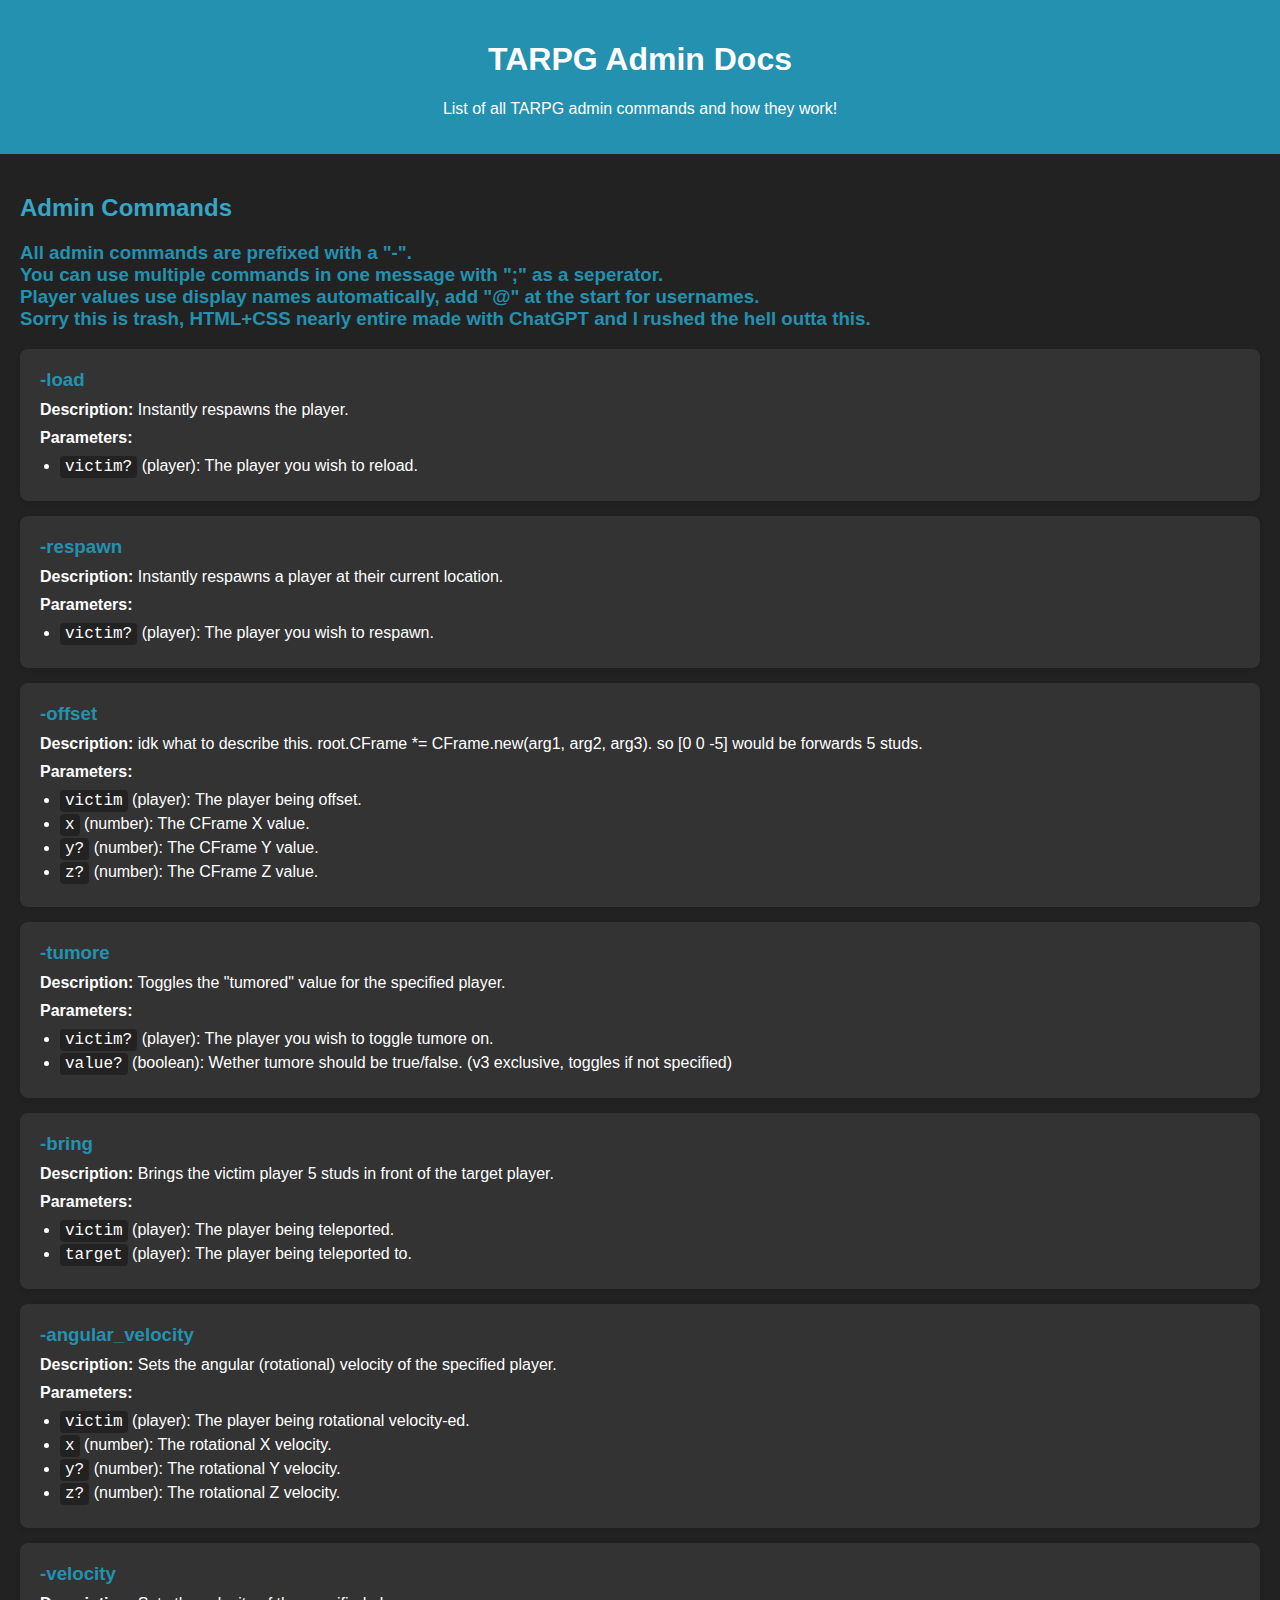
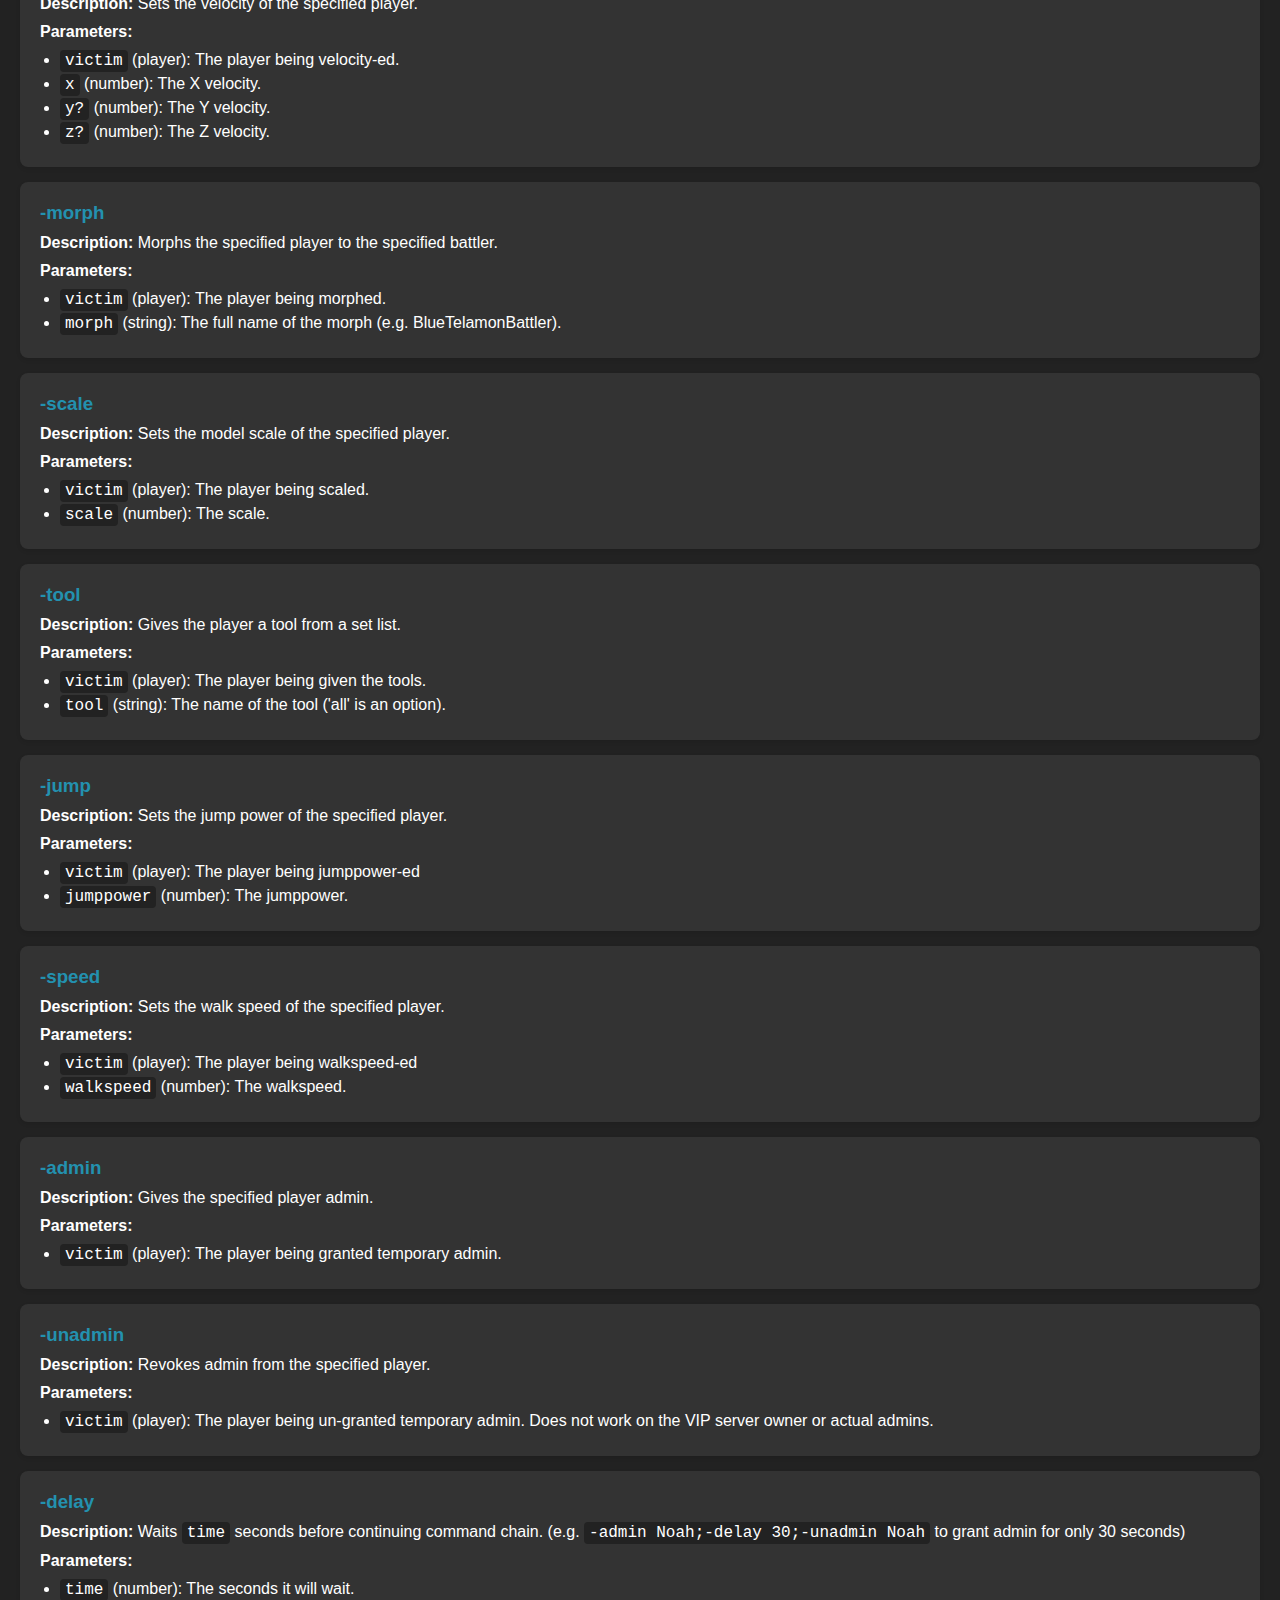
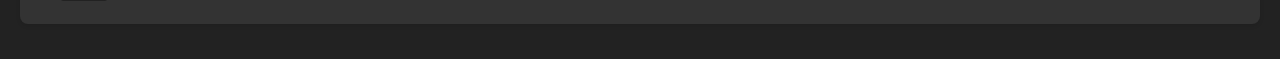
==== tarpg/admin.html @ 54d41e62 "Update admin.html" ====
<!DOCTYPE html>
<html lang="en">
	<head>
		<title>TARPG Admin Docs</title>
	
		<link rel="stylesheet" href="styles.css">
		<link rel="icon" type="image/x-icon" href="../assets/web_icons/icon.ico">
	
		<meta charset="UTF-8">
		<meta name="keywords" content="noah, development, coding, links, tarpg, the battle bricks, totally accurate roleplay game">
		<meta name="theme-color" content="#2391AF">
	
		<meta property="og:site_name" content="NoahIsADeveloper">
		<meta property="og:title" content="TARPG Admin Docs">
		<meta property="og:description" content="List of all TARPG admin commands and how they work!">
	
		<meta property="og:image" content="https://noahisa.dev/assets/web_icons/embed.png">
		<meta property="og:image:width" content="100">
		<meta property="og:image:height" content="100">
	</head>
	<body>
		<header>
			<h1>TARPG Admin Docs</h1>
			<p>List of all TARPG admin commands and how they work!</p>
		</header>

		<div class="main-content">
			<h2>Admin Commands</h2>
			<h3>All admin commands are prefixed with a "-".<br>You can use multiple commands in one message with ";" as a seperator.<br>Player values use display names automatically, add "@" at the start for usernames.<br>Sorry this is trash, HTML+CSS nearly entire made with ChatGPT and I rushed the hell outta this.</h3>
			
			<div class="command">
				<h3>-load</h3>
				<p><strong>Description:</strong> Instantly respawns the player.</p>
				<p><strong>Parameters:</strong></p>
				<ul>
					<li><code>victim?</code> (player): The player you wish to reload.</li>
				</ul>
			</div>
	
			<div class="command">
				<h3>-respawn</h3>
				<p><strong>Description:</strong> Instantly respawns a player at their current location.</p>
				<p><strong>Parameters:</strong></p>
				<ul>
					<li><code>victim?</code> (player): The player you wish to respawn.</li>
				</ul>
			</div>

			<div class="command">
				<h3>-offset</h3>
				<p><strong>Description:</strong> idk what to describe this. root.CFrame *= CFrame.new(arg1, arg2, arg3). so [0 0 -5] would be forwards 5 studs.</p>
				<p><strong>Parameters:</strong></p>
				<ul>
					<li><code>victim</code> (player): The player being offset.</li>
					<li><code>x</code> (number): The CFrame X value.</li>
					<li><code>y?</code> (number): The CFrame Y value.</li>
					<li><code>z?</code> (number): The CFrame Z value.</li>
				</ul>
			</div>

			<div class="command">
				<h3>-tumore</h3>
				<p><strong>Description:</strong> Toggles the "tumored" value for the specified player.</p>
				<p><strong>Parameters:</strong></p>
				<ul>
					<li><code>victim?</code> (player): The player you wish to toggle tumore on.</li>
					<li><code>value?</code> (boolean): Wether tumore should be true/false. (v3 exclusive, toggles if not specified)</li>
				</ul>
			</div>

			<div class="command">
				<h3>-bring</h3>
				<p><strong>Description:</strong> Brings the victim player 5 studs in front of the target player.</p>
				<p><strong>Parameters:</strong></p>
				<ul>
					<li><code>victim</code> (player): The player being teleported.</li>
					<li><code>target</code> (player): The player being teleported to.</li>
				</ul>
			</div>

			<div class="command">
				<h3>-angular_velocity</h3>
				<p><strong>Description:</strong> Sets the angular (rotational) velocity of the specified player.</p>
				<p><strong>Parameters:</strong></p>
				<ul>
					<li><code>victim</code> (player): The player being rotational velocity-ed.</li>
					<li><code>x</code> (number): The rotational X velocity.</li>
					<li><code>y?</code> (number): The rotational Y velocity.</li>
					<li><code>z?</code> (number): The rotational Z velocity.</li>
				</ul>
			</div>

			<div class="command">
				<h3>-velocity</h3>
				<p><strong>Description:</strong> Sets the velocity of the specified player.</p>
				<p><strong>Parameters:</strong></p>
				<ul>
					<li><code>victim</code> (player): The player being velocity-ed.</li>
					<li><code>x</code> (number): The X velocity.</li>
					<li><code>y?</code> (number): The Y velocity.</li>
					<li><code>z?</code> (number): The Z velocity.</li>
				</ul>
			</div>

			<div class="command">
				<h3>-morph</h3>
				<p><strong>Description:</strong> Morphs the specified player to the specified battler.</p>
				<p><strong>Parameters:</strong></p>
				<ul>
					<li><code>victim</code> (player): The player being morphed.</li>
					<li><code>morph</code> (string): The full name of the morph (e.g. BlueTelamonBattler).</li>
				</ul>
			</div>

			<div class="command">
				<h3>-scale</h3>
				<p><strong>Description:</strong> Sets the model scale of the specified player.</p>
				<p><strong>Parameters:</strong></p>
				<ul>
					<li><code>victim</code> (player): The player being scaled.</li>
					<li><code>scale</code> (number): The scale.</li>
				</ul>
			</div>

			<div class="command">
				<h3>-tool</h3>
				<p><strong>Description:</strong> Gives the player a tool from a set list.</p>
				<p><strong>Parameters:</strong></p>
				<ul>
					<li><code>victim</code> (player): The player being given the tools.</li>
					<li><code>tool</code> (string): The name of the tool ('all' is an option).</li>
				</ul>
			</div>

			<div class="command">
				<h3>-jump</h3>
				<p><strong>Description:</strong> Sets the jump power of the specified player.</p>
				<p><strong>Parameters:</strong></p>
				<ul>
					<li><code>victim</code> (player): The player being jumppower-ed</li>
					<li><code>jumppower</code> (number): The jumppower.</li>
				</ul>
			</div>

			<div class="command">
				<h3>-speed</h3>
				<p><strong>Description:</strong> Sets the walk speed of the specified player.</p>
				<p><strong>Parameters:</strong></p>
				<ul>
					<li><code>victim</code> (player): The player being walkspeed-ed</li>
					<li><code>walkspeed</code> (number): The walkspeed.</li>
				</ul>
			</div>

			<div class="command">
				<h3>-admin</h3>
				<p><strong>Description:</strong> Gives the specified player admin.</p>
				<p><strong>Parameters:</strong></p>
				<ul>
					<li><code>victim</code> (player): The player being granted temporary admin.</li>
				</ul>
			</div>

			<div class="command">
				<h3>-unadmin</h3>
				<p><strong>Description:</strong> Revokes admin from the specified player.</p>
				<p><strong>Parameters:</strong></p>
				<ul>
					<li><code>victim</code> (player): The player being un-granted temporary admin. Does not work on the VIP server owner or actual admins.</li>
				</ul>
			</div>

			<div class="command">
				<h3>-delay</h3>
				<p><strong>Description:</strong> Waits <code>time</code> seconds before continuing command chain. (e.g. <code>-admin Noah;-delay 30;-unadmin Noah</code> to grant admin for only 30 seconds)</p>
				<p><strong>Parameters:</strong></p>
				<ul>
					<li><code>time</code> (number): The seconds it will wait.</li>
				</ul>
			</div>
		</div>
</html>
---- tarpg/styles.css ----
body {
    font-family: Arial, sans-serif;
    background-color: #222;
    margin: 0;
    padding: 0;
    color: #333;
}

header {
    background-color: #2391AF;
    color: #fff;
    padding: 20px;
    text-align: center;
}

.main-content {
    padding: 20px;
}

h2 {
    color: #36a6c5;
}

h1 {
	color: #fff
}

h3 {
	color: #2391AF;
    margin-top: 20px;
}

.command {
    background: #333;
    margin: 15px 0;
    padding: 20px;
    border-radius: 8px;
    box-shadow: 0 2px 4px rgba(0, 0, 0, 0.1);
}

.command h3 {
    margin: 0 0 10px;
}

.command p {
	color: #fff;
    margin: 10px 0;
}

.command ul {
    margin: 0;
    padding: 0 20px;
}

.command ul li {
	color: #fff;
    margin: 5px 0;
}

code {
    font-family: "Courier New", Courier, monospace;
    background: #222;
    padding: 2px 5px;
    border-radius: 4px;
}
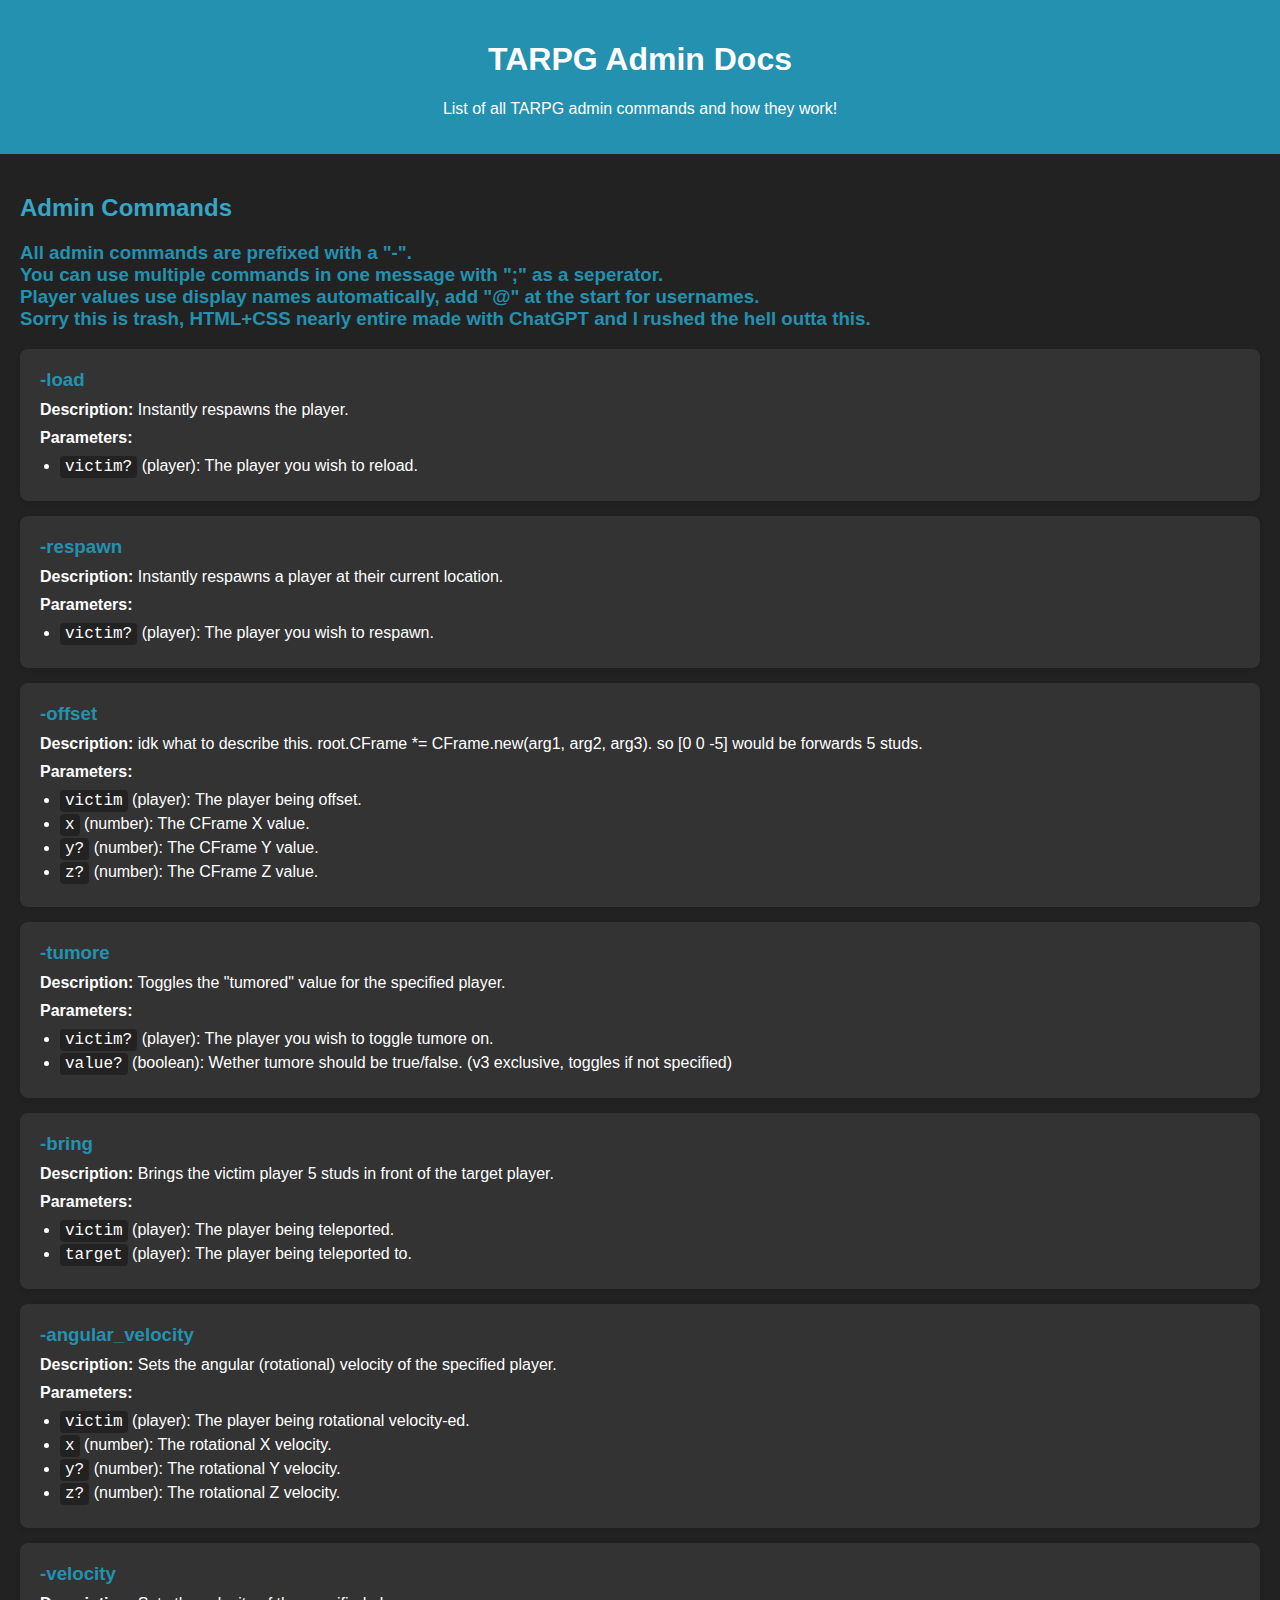
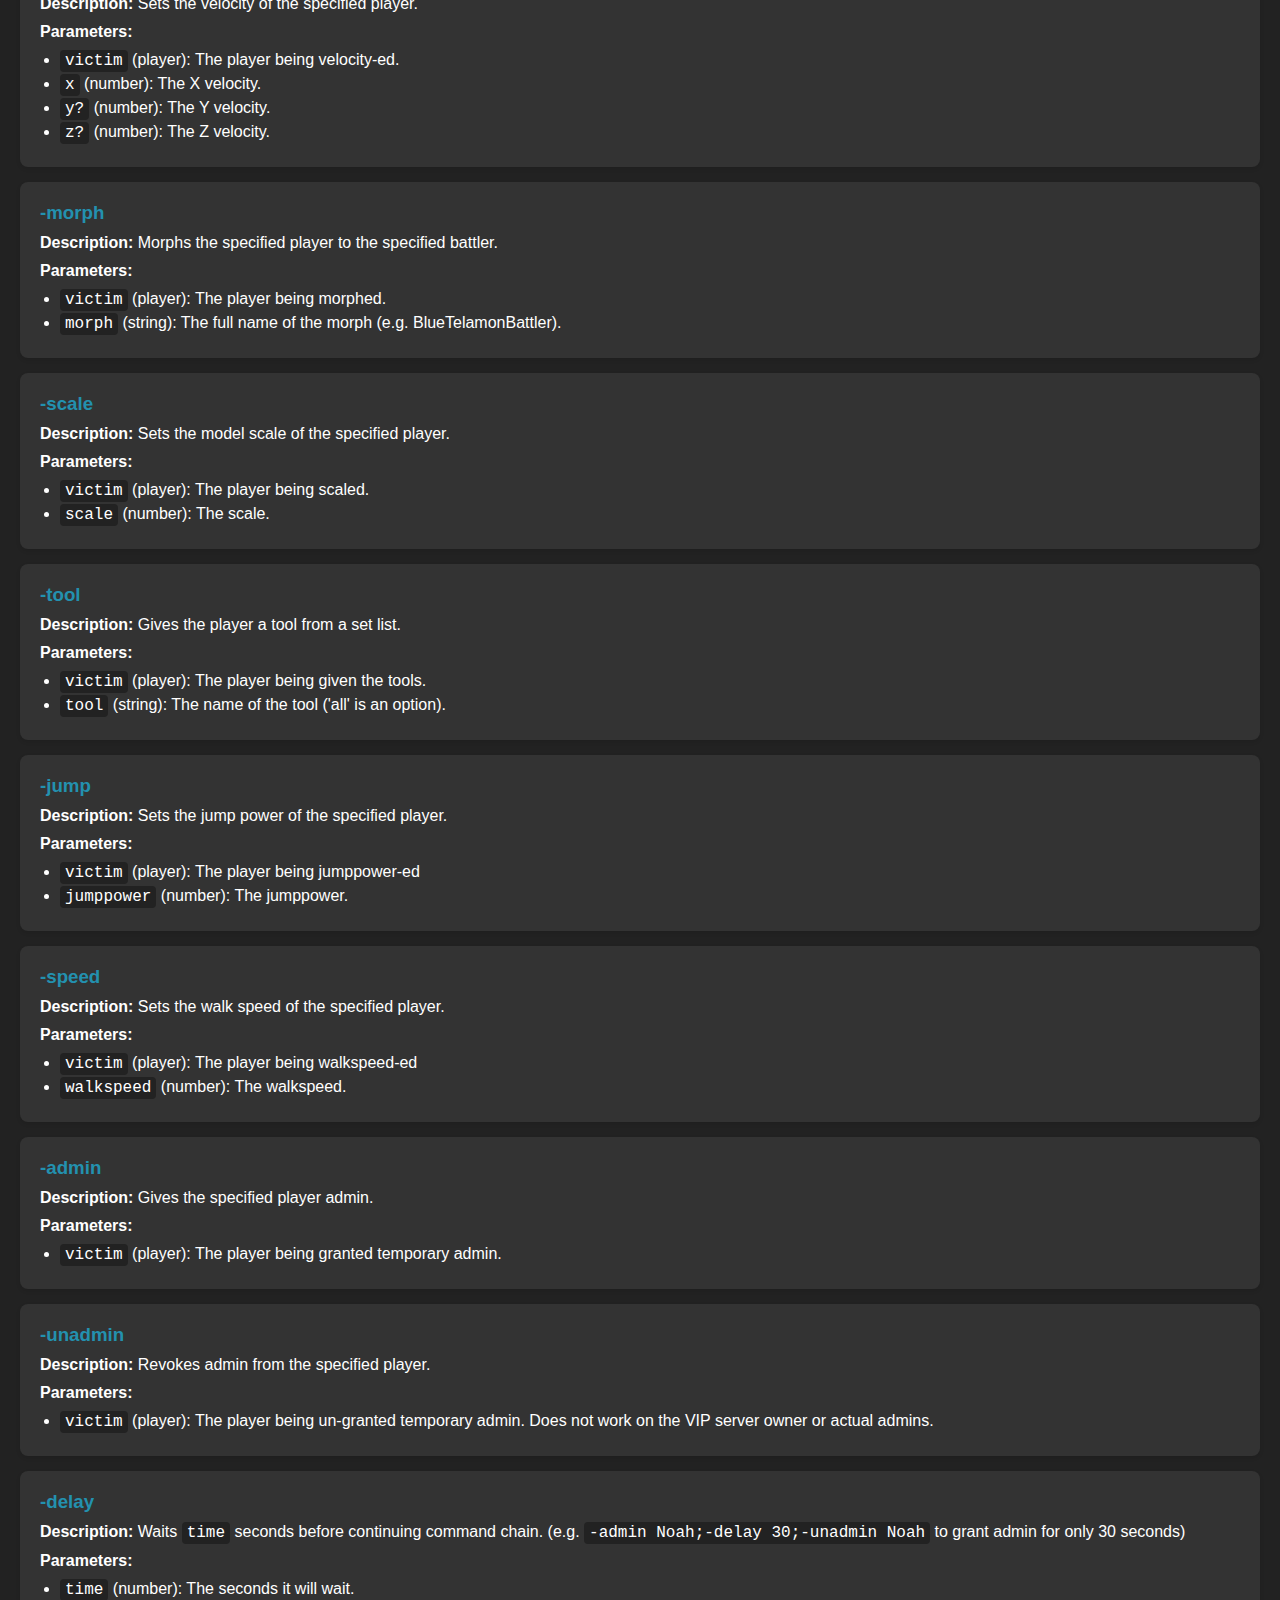
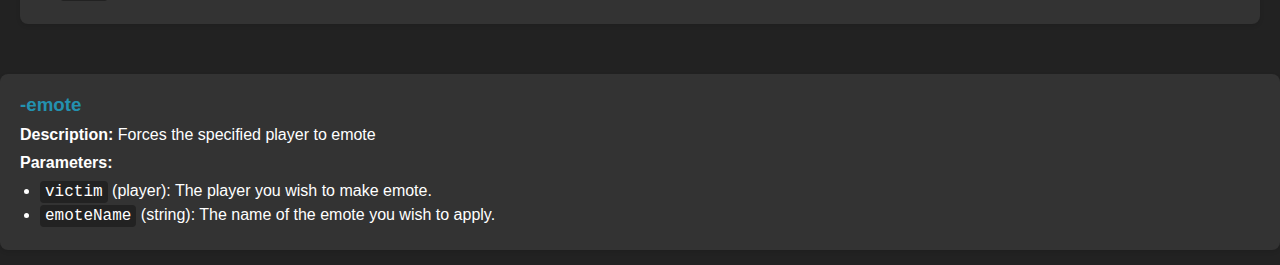
==== commit c3af2a35: "Update admin.html" ====
--- a/tarpg/admin.html
+++ b/tarpg/admin.html
@@ -179,4 +179,14 @@
 				</ul>
 			</div>
 		</div>
+
+		<div class="command">
+			<h3>-emote</h3>
+			<p><strong>Description:</strong> Forces the specified player to emote</p>
+			<p><strong>Parameters:</strong></p>
+			<ul>
+				<li><code>victim</code> (player): The player you wish to make emote.</li>
+				<li><code>emoteName</code> (string): The name of the emote you wish to apply.</li>
+			</ul>
+		</div>
 </html>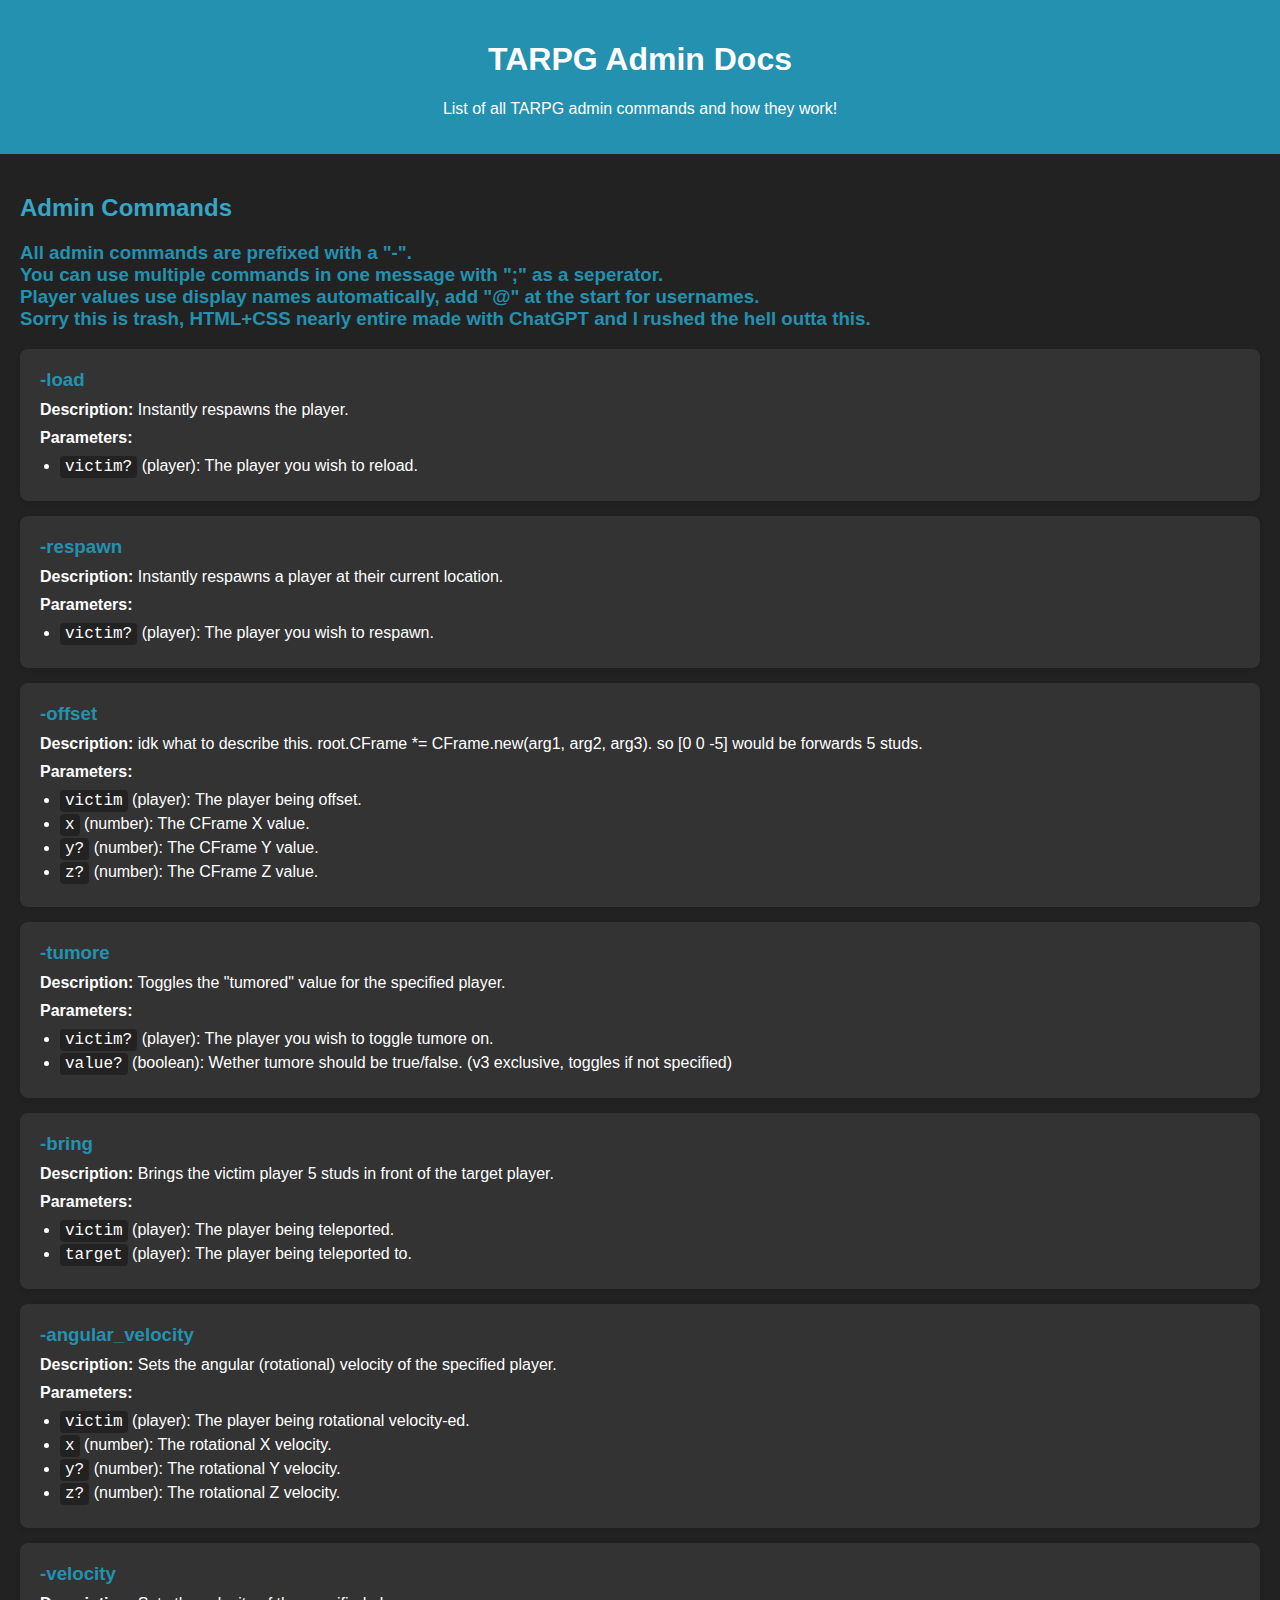
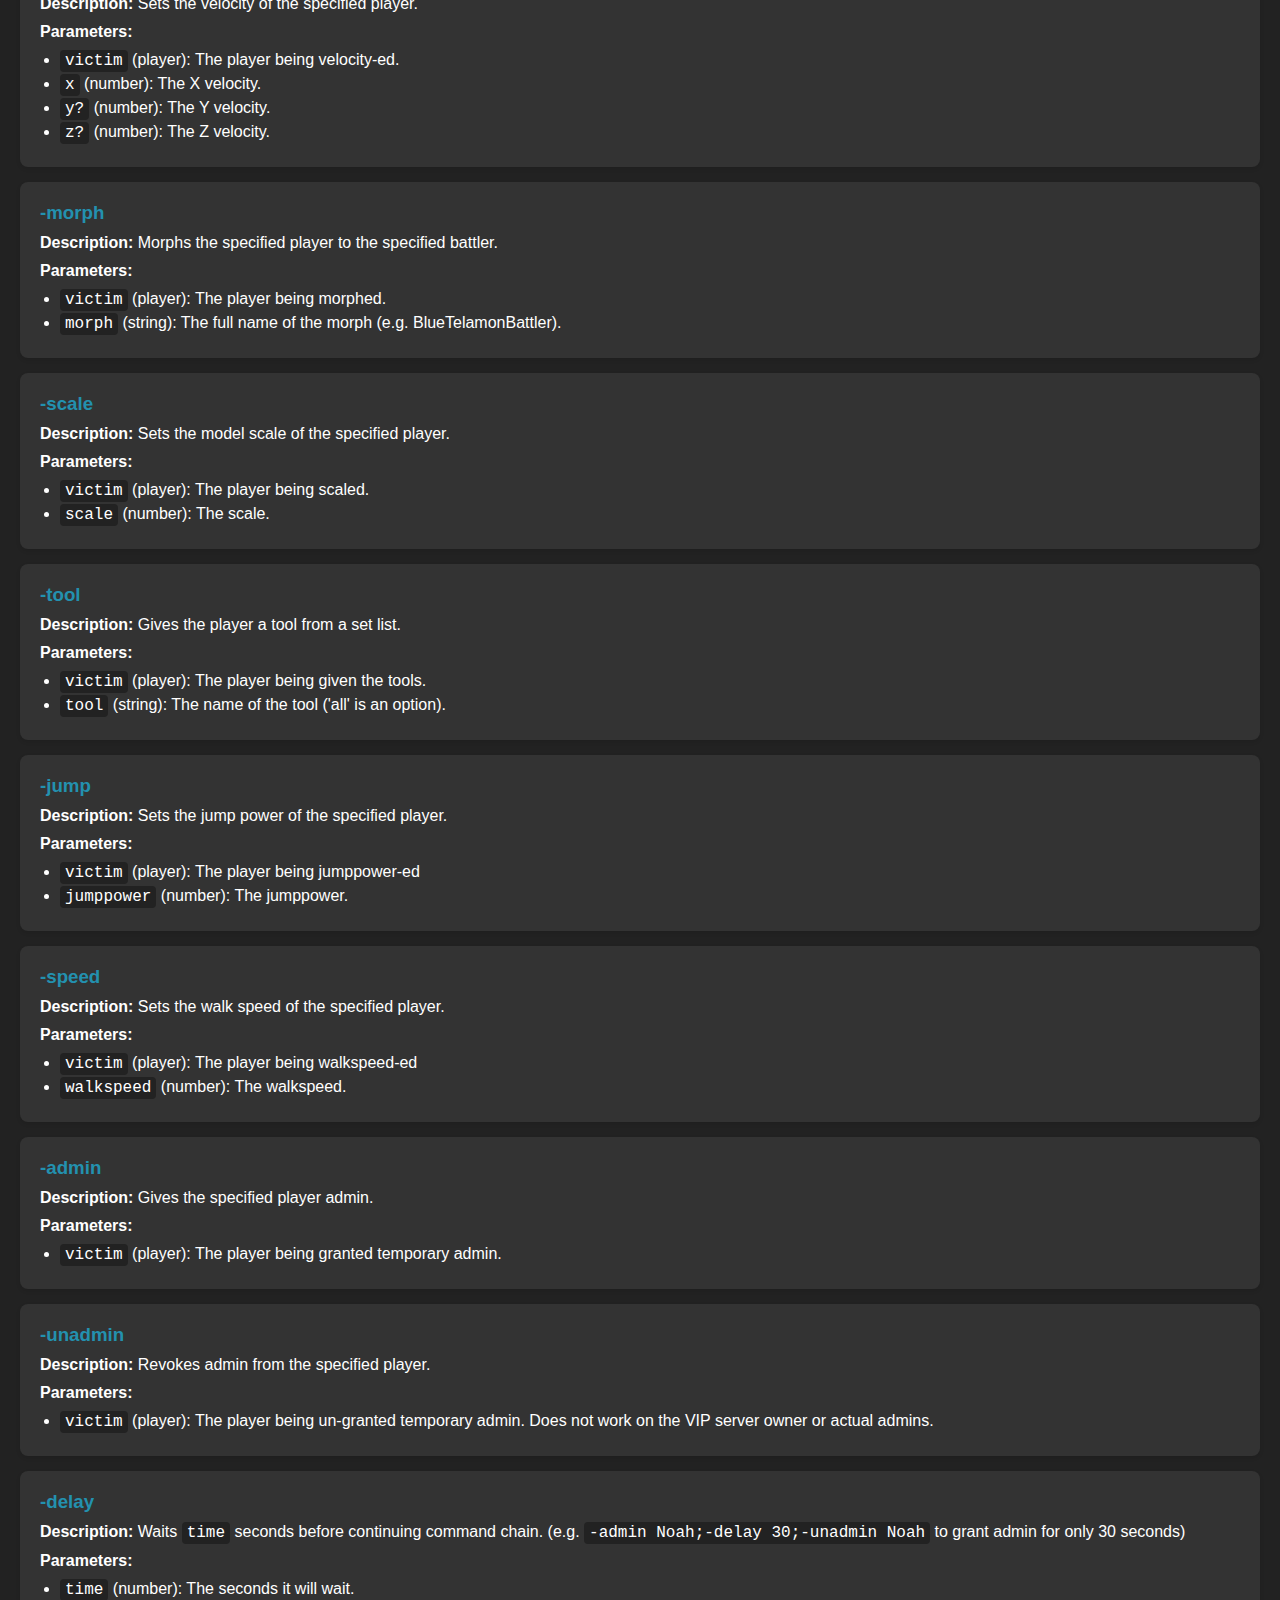
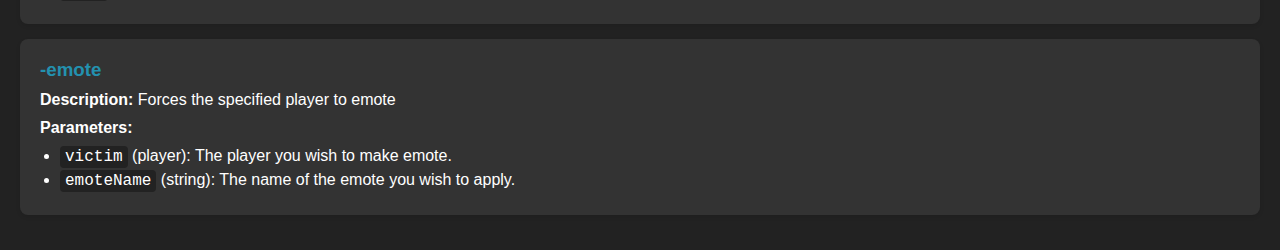
==== commit 4b5a8119: "Update admin.html" ====
--- a/tarpg/admin.html
+++ b/tarpg/admin.html
@@ -178,15 +178,15 @@
 					<li><code>time</code> (number): The seconds it will wait.</li>
 				</ul>
 			</div>
-		</div>
 
-		<div class="command">
-			<h3>-emote</h3>
-			<p><strong>Description:</strong> Forces the specified player to emote</p>
-			<p><strong>Parameters:</strong></p>
-			<ul>
-				<li><code>victim</code> (player): The player you wish to make emote.</li>
-				<li><code>emoteName</code> (string): The name of the emote you wish to apply.</li>
-			</ul>
+			<div class="command">
+				<h3>-emote</h3>
+				<p><strong>Description:</strong> Forces the specified player to emote</p>
+				<p><strong>Parameters:</strong></p>
+				<ul>
+					<li><code>victim</code> (player): The player you wish to make emote.</li>
+					<li><code>emoteName</code> (string): The name of the emote you wish to apply.</li>
+				</ul>
+			</div>
 		</div>
 </html>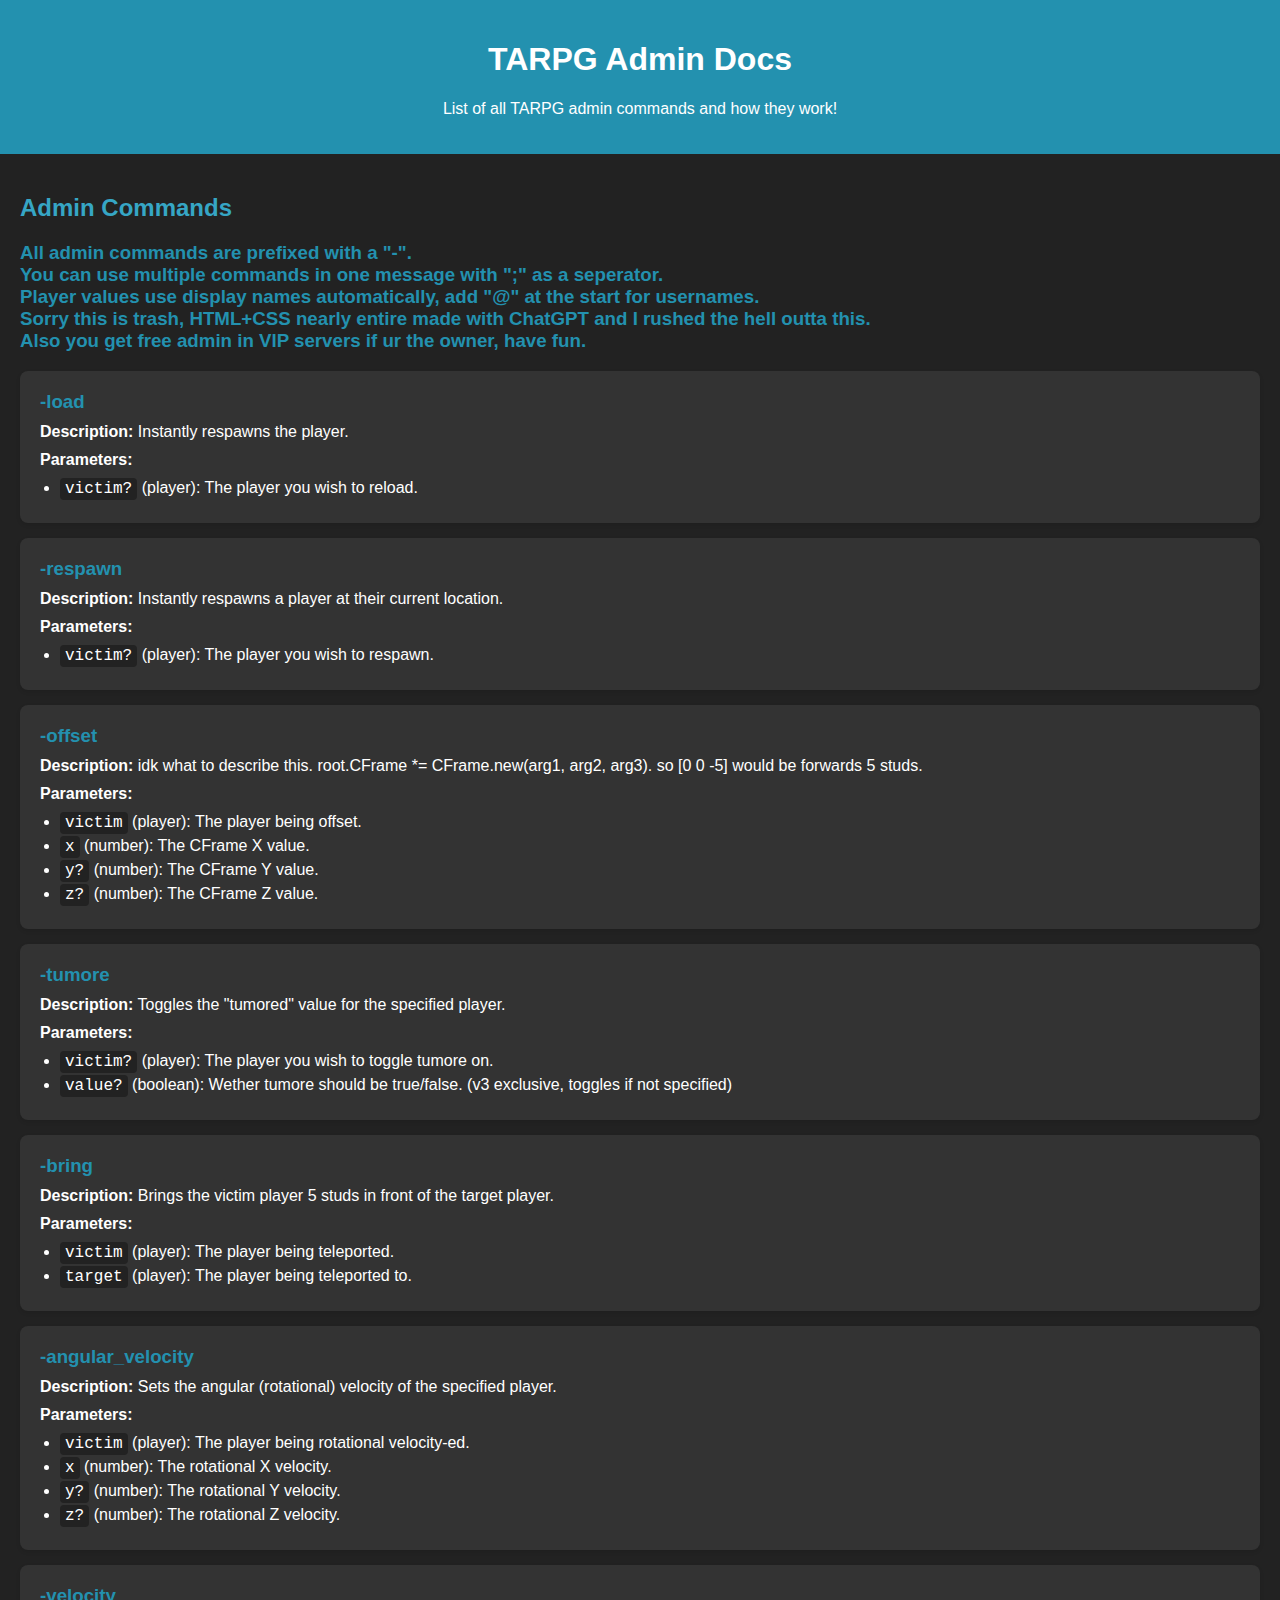
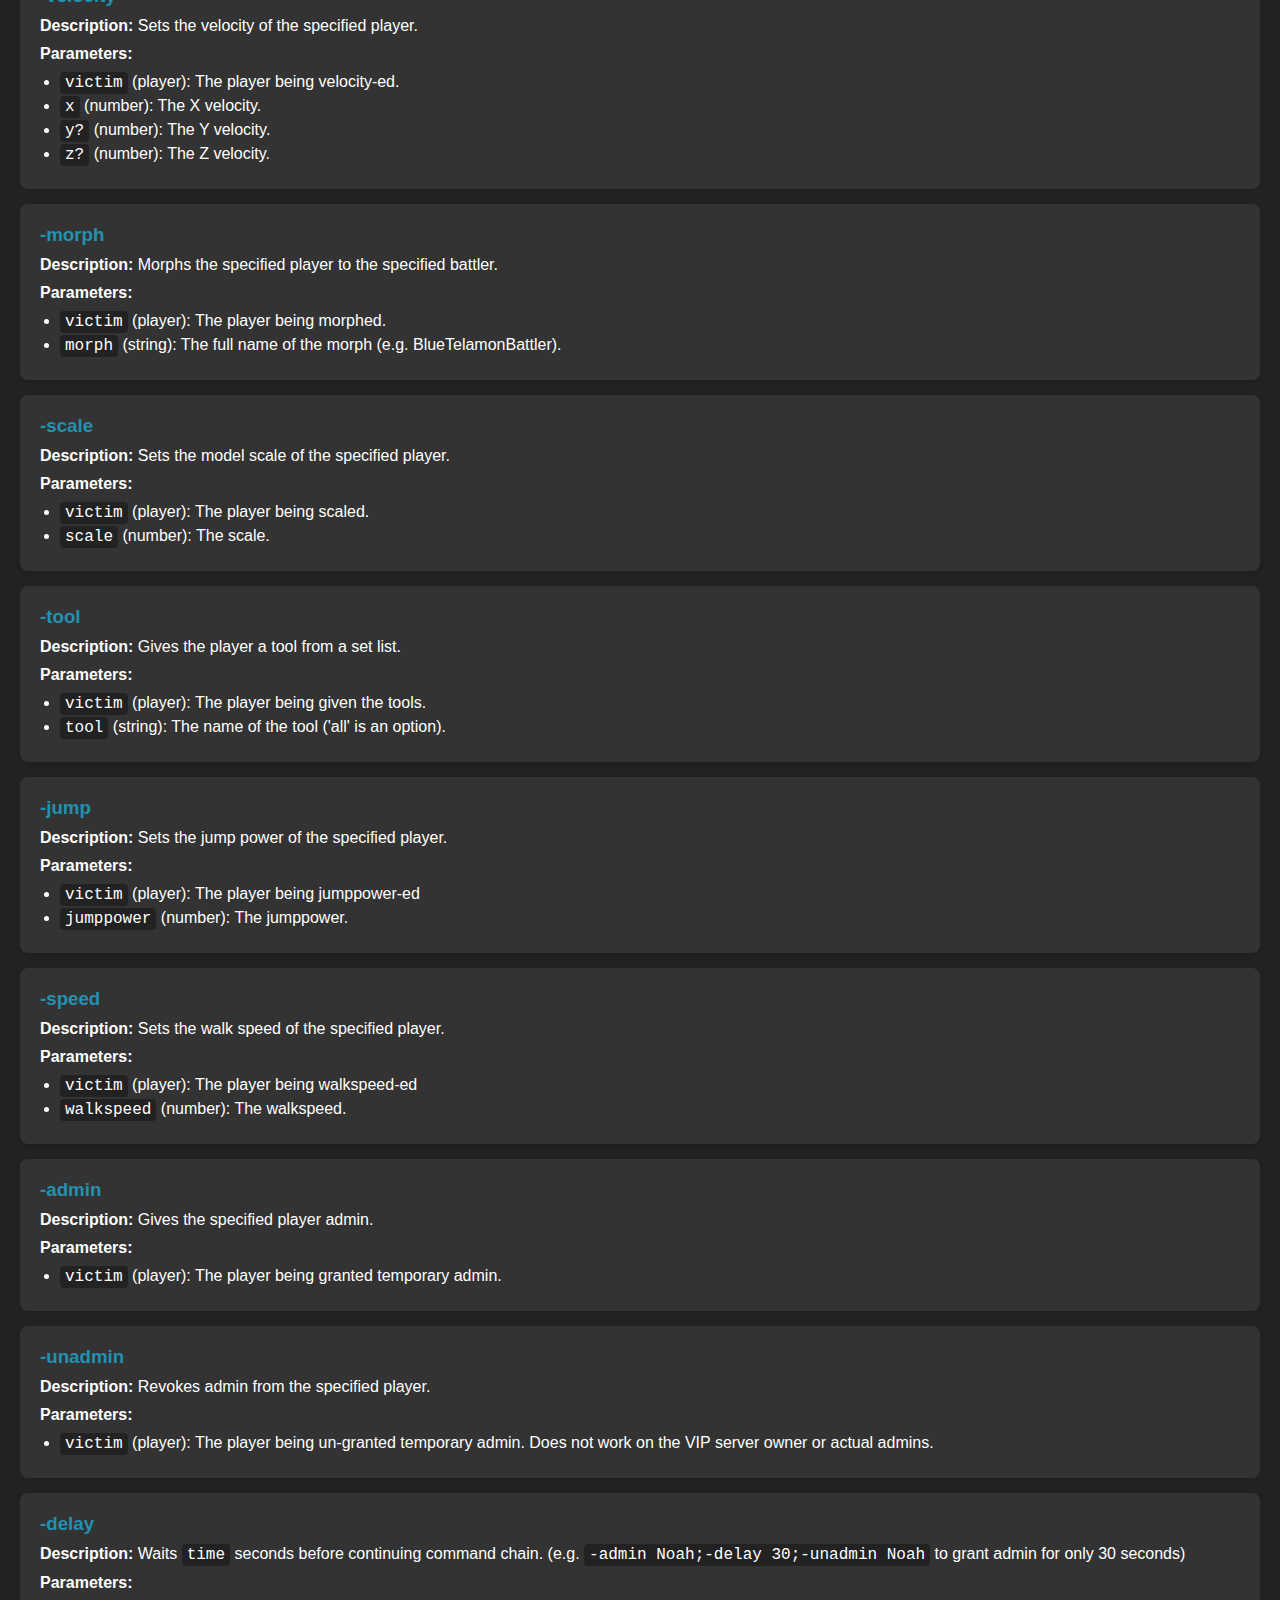
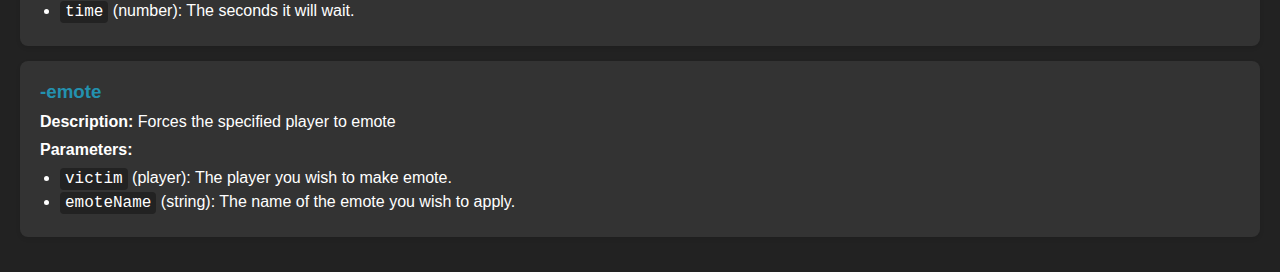
==== commit ec218308: "Update admin.html" ====
--- a/tarpg/admin.html
+++ b/tarpg/admin.html
@@ -26,7 +26,7 @@
 
 		<div class="main-content">
 			<h2>Admin Commands</h2>
-			<h3>All admin commands are prefixed with a "-".<br>You can use multiple commands in one message with ";" as a seperator.<br>Player values use display names automatically, add "@" at the start for usernames.<br>Sorry this is trash, HTML+CSS nearly entire made with ChatGPT and I rushed the hell outta this.</h3>
+			<h3>All admin commands are prefixed with a "-".<br>You can use multiple commands in one message with ";" as a seperator.<br>Player values use display names automatically, add "@" at the start for usernames.<br>Sorry this is trash, HTML+CSS nearly entire made with ChatGPT and I rushed the hell outta this.<br>Also you get free admin in VIP servers if ur the owner, have fun.</h3>
 			
 			<div class="command">
 				<h3>-load</h3>
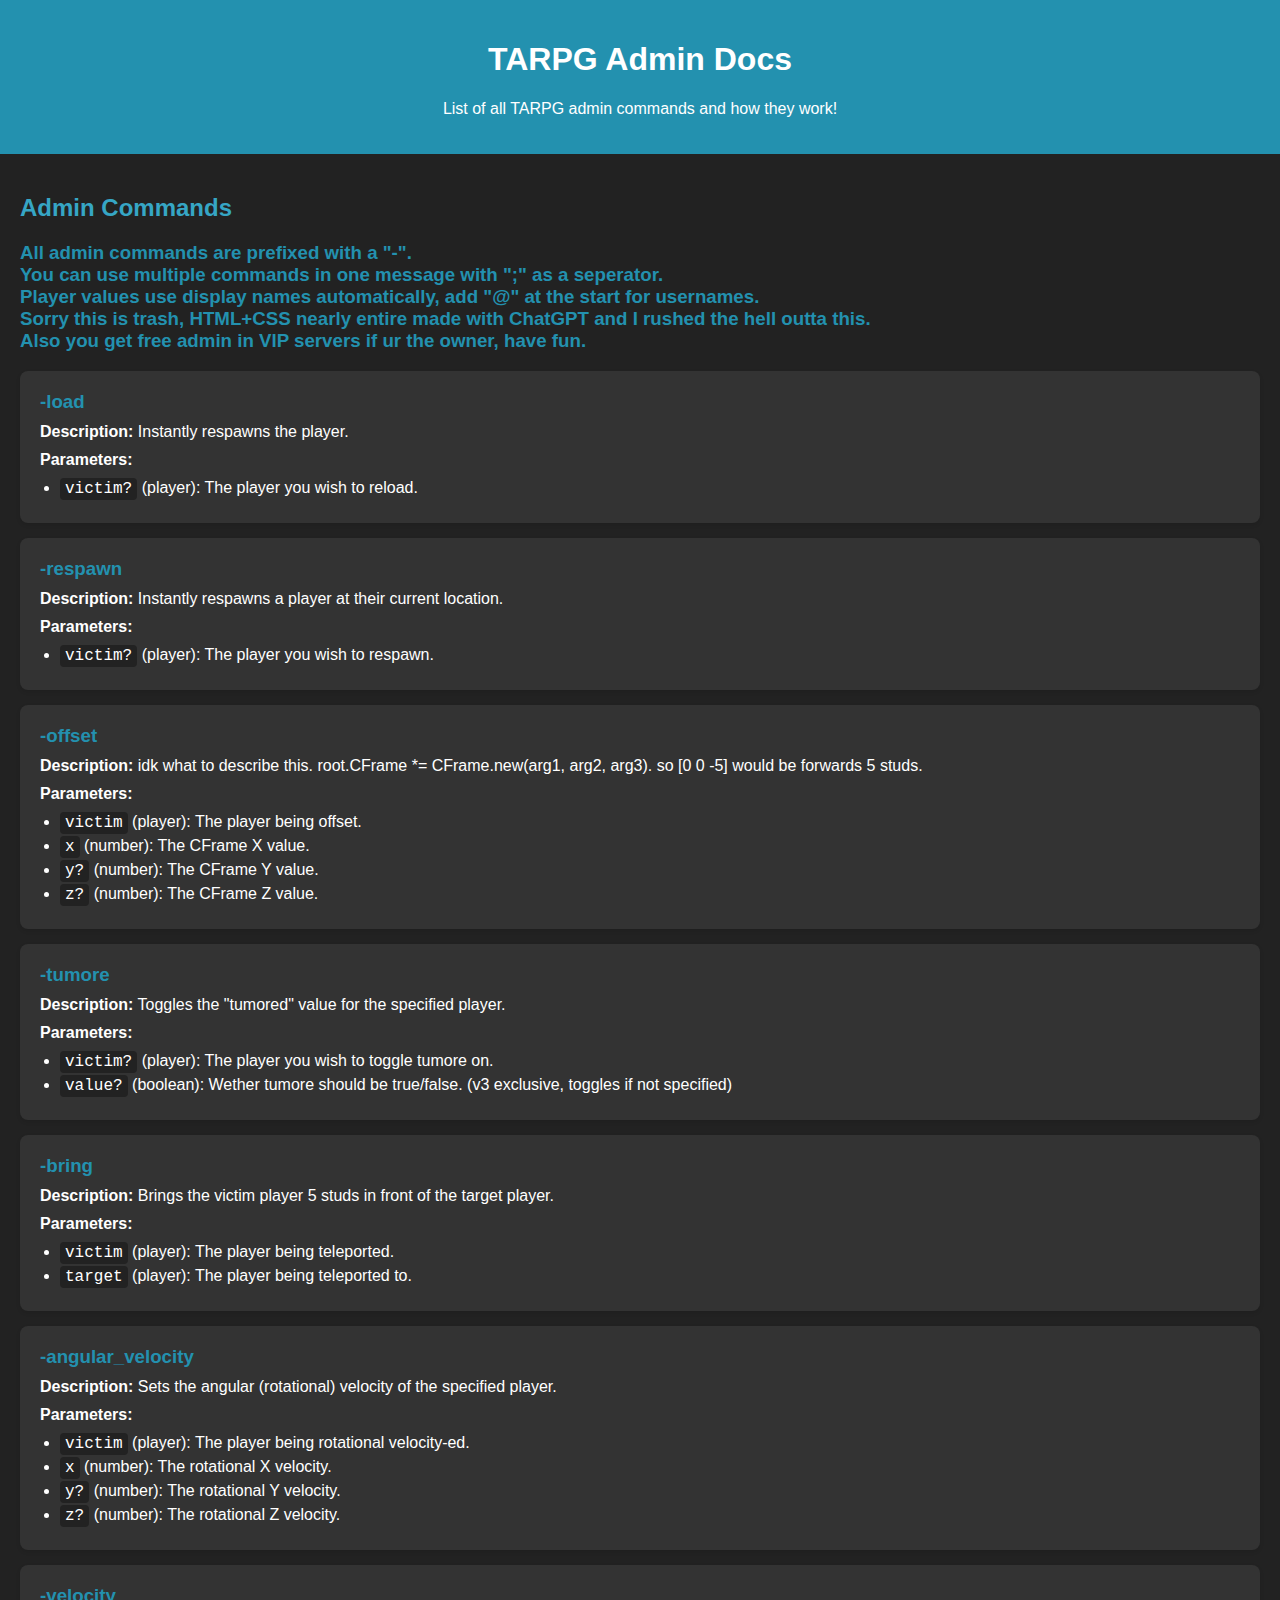
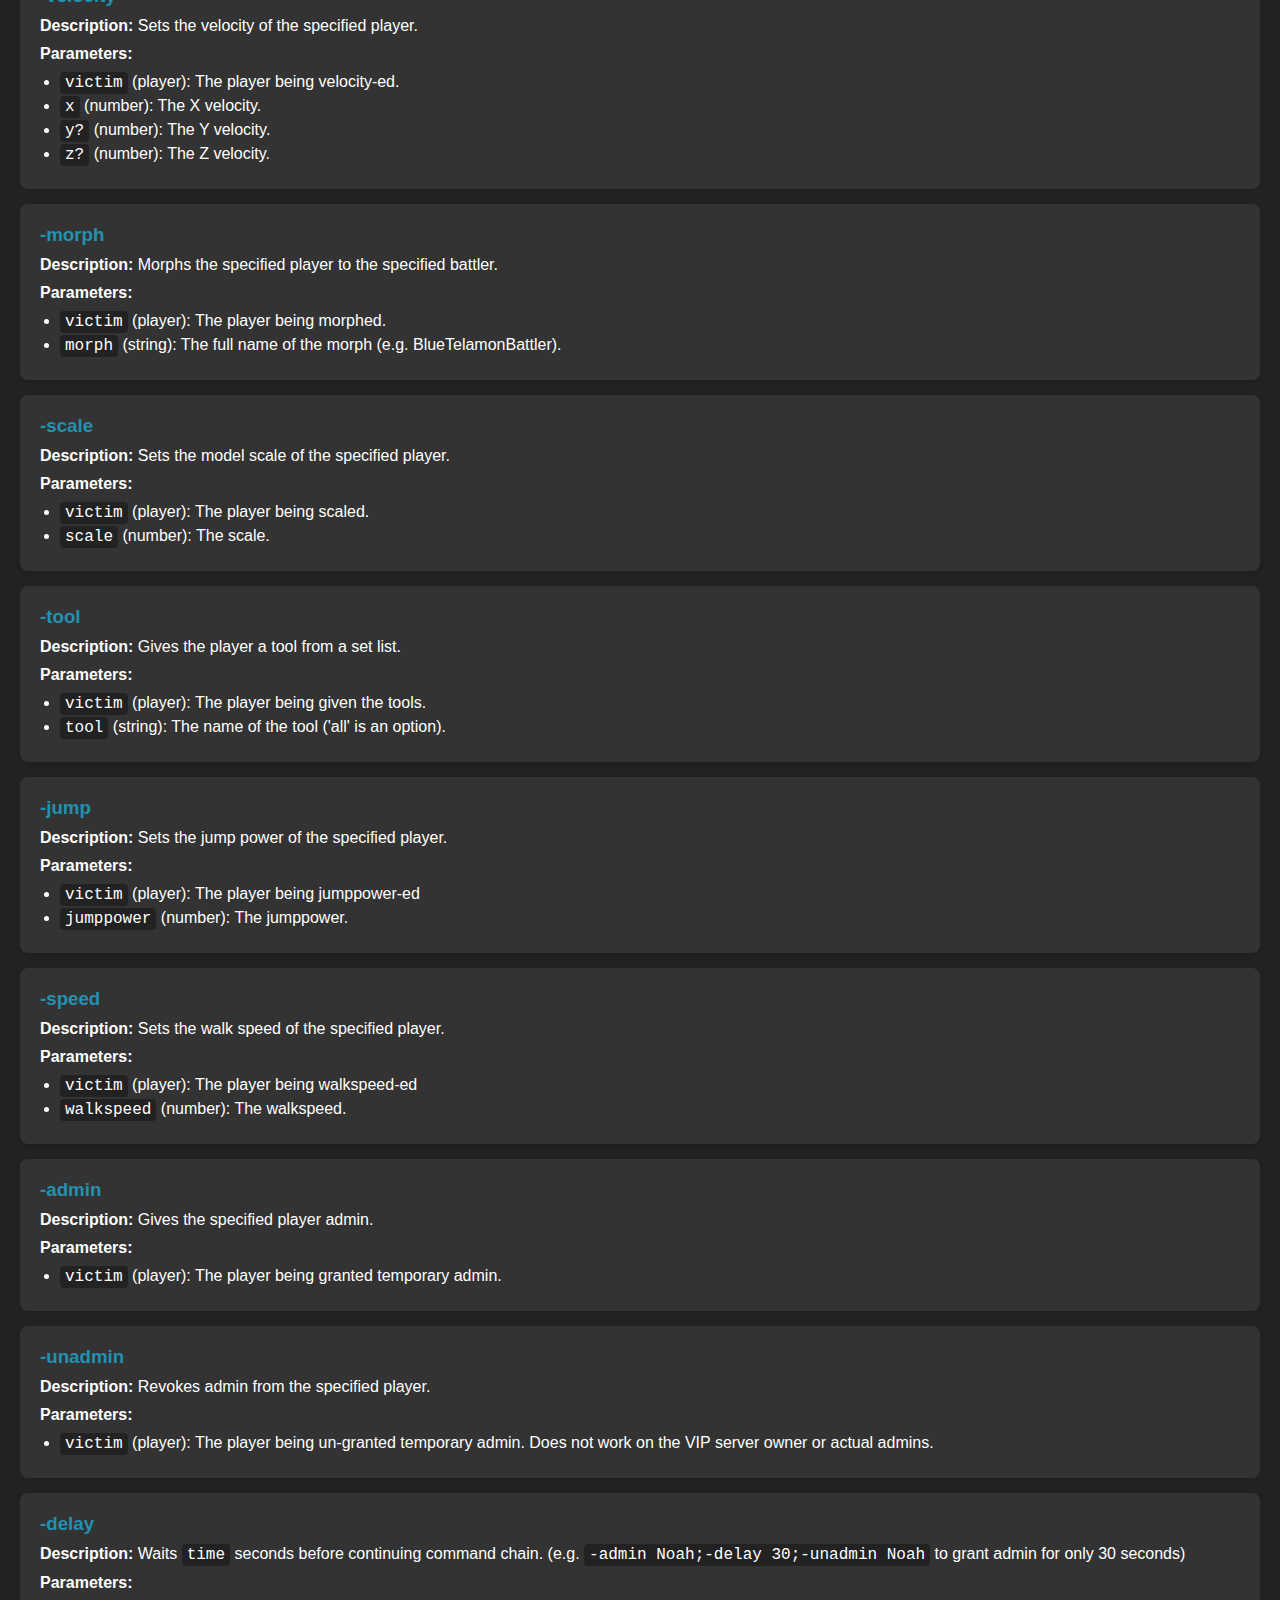
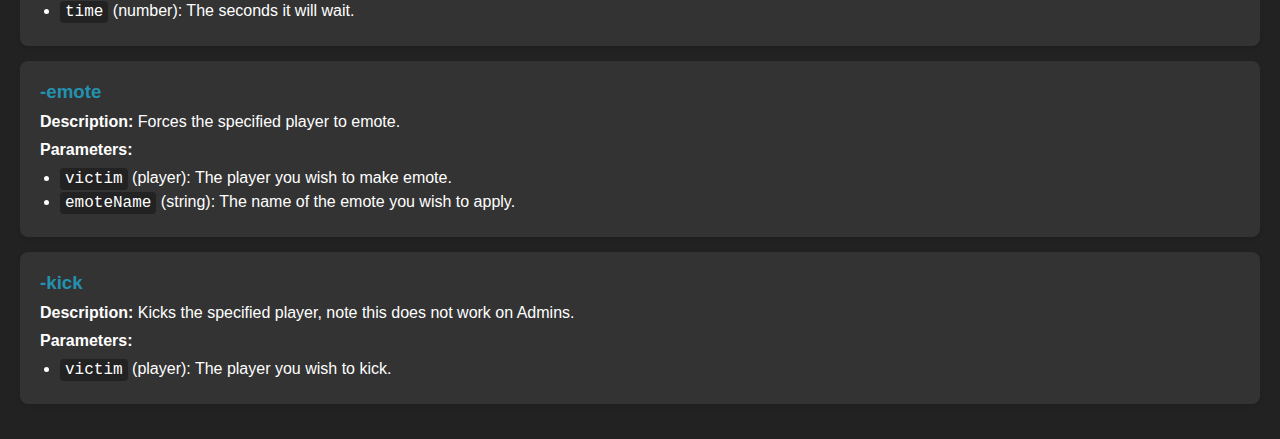
==== commit f13702e2: "Update admin.html" ====
--- a/tarpg/admin.html
+++ b/tarpg/admin.html
@@ -181,12 +181,21 @@
 
 			<div class="command">
 				<h3>-emote</h3>
-				<p><strong>Description:</strong> Forces the specified player to emote</p>
+				<p><strong>Description:</strong> Forces the specified player to emote.</p>
 				<p><strong>Parameters:</strong></p>
 				<ul>
 					<li><code>victim</code> (player): The player you wish to make emote.</li>
 					<li><code>emoteName</code> (string): The name of the emote you wish to apply.</li>
 				</ul>
 			</div>
+
+			<div class="command">
+				<h3>-kick</h3>
+				<p><strong>Description:</strong> Kicks the specified player, note this does not work on Admins.</p>
+				<p><strong>Parameters:</strong></p>
+				<ul>
+					<li><code>victim</code> (player): The player you wish to kick.</li>
+				</ul>
+			</div>
 		</div>
 </html>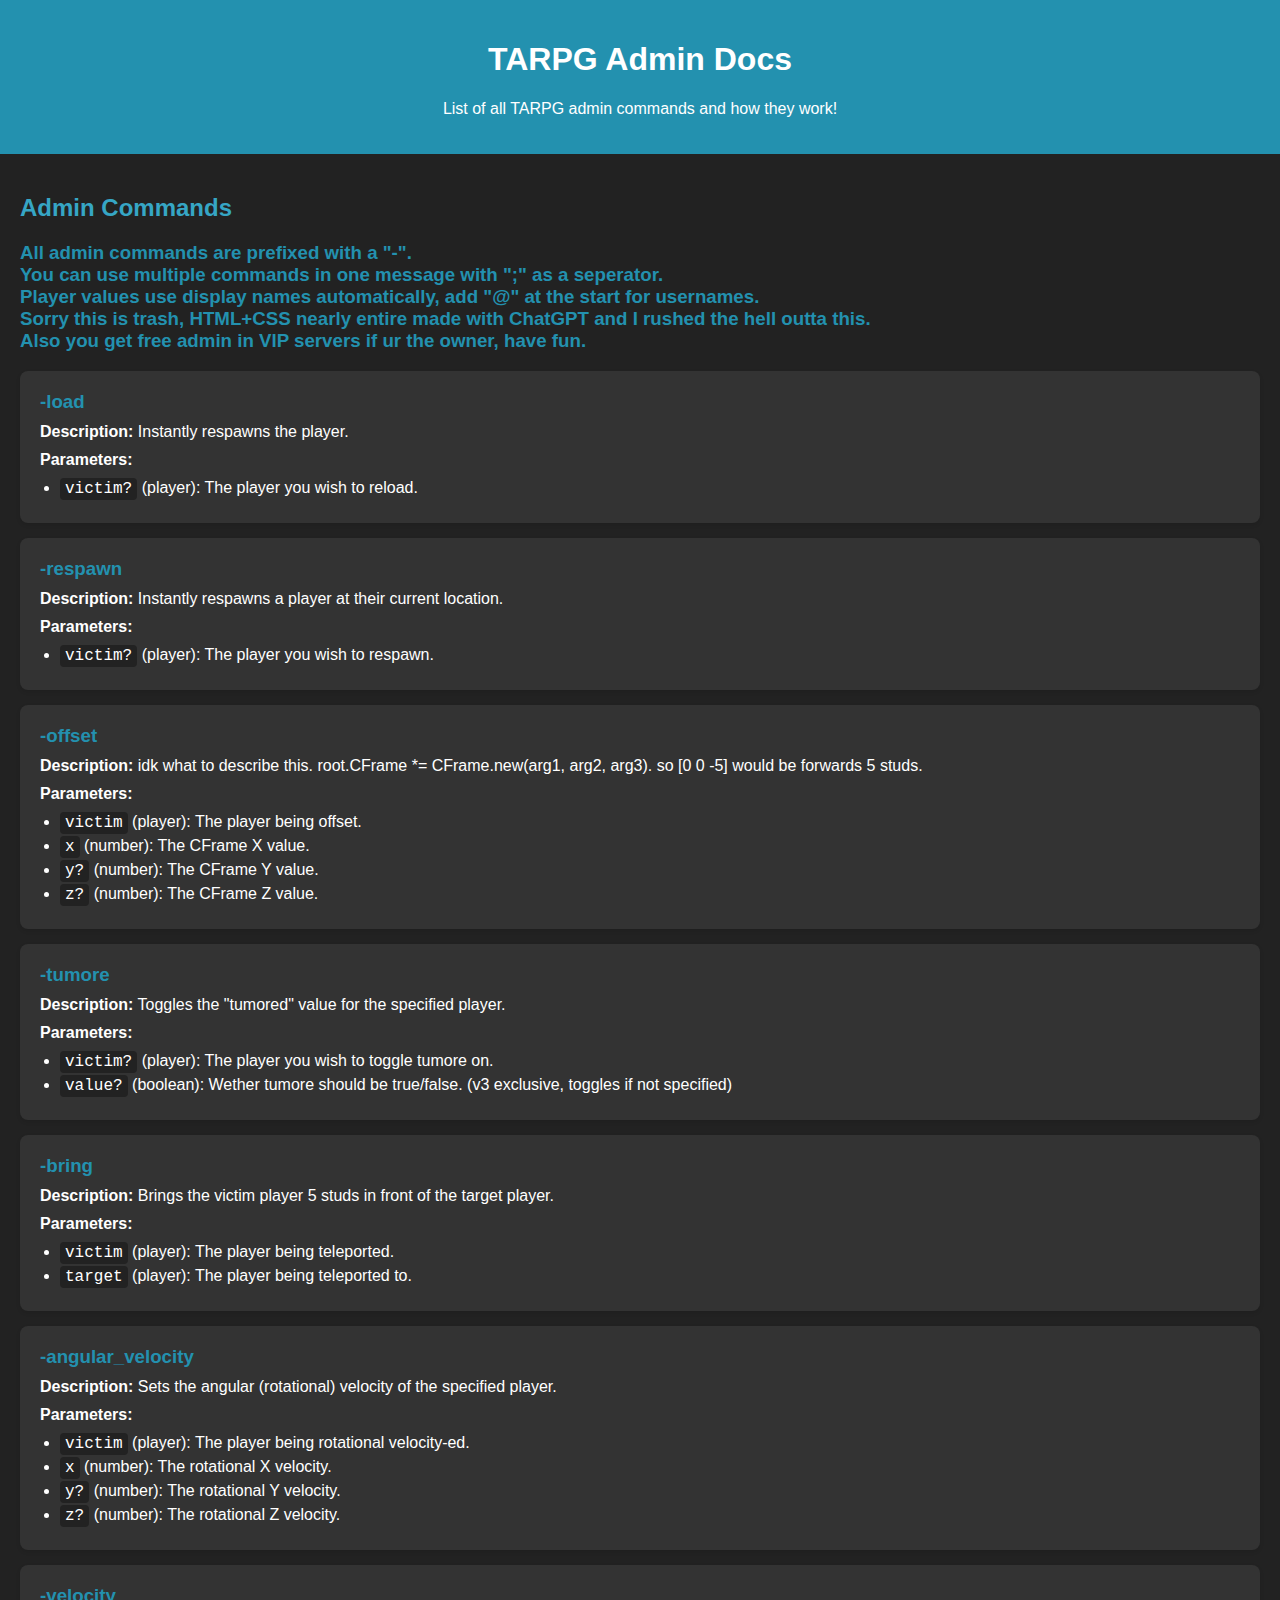
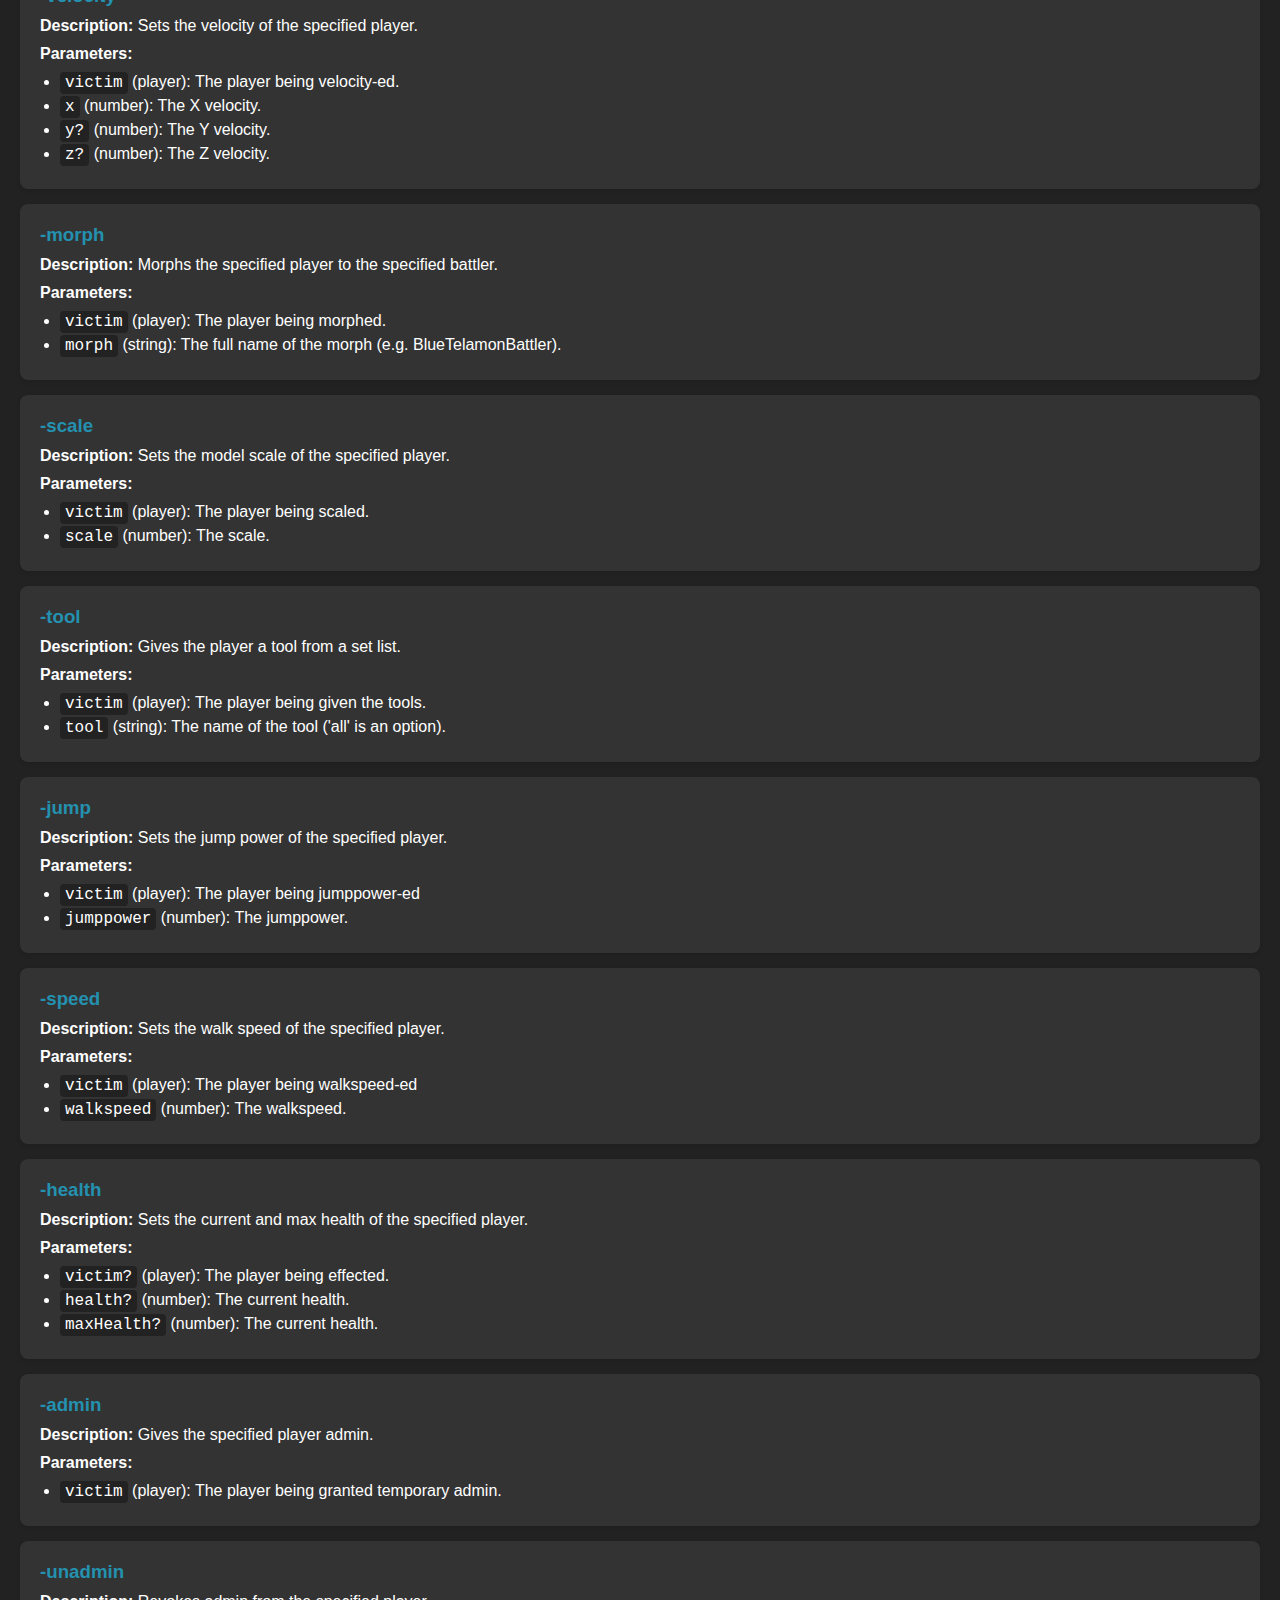
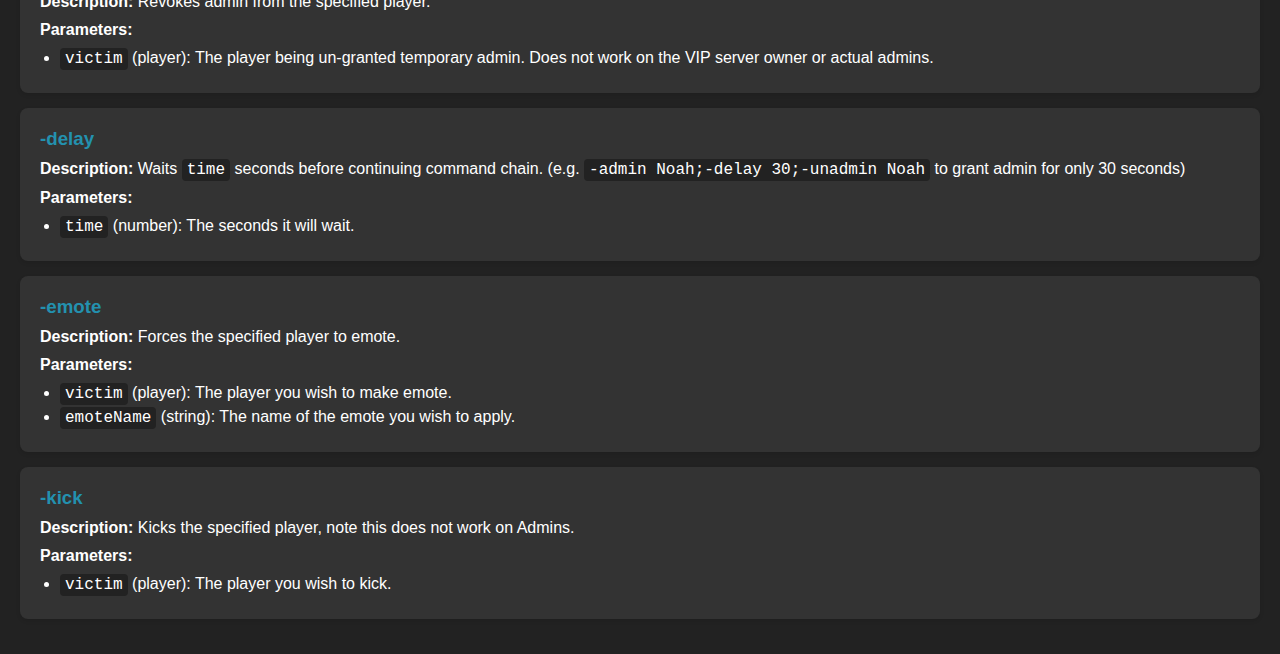
==== commit 5b3c6e13: "Update admin.html" ====
--- a/tarpg/admin.html
+++ b/tarpg/admin.html
@@ -153,6 +153,17 @@
 			</div>
 
 			<div class="command">
+				<h3>-health</h3>
+				<p><strong>Description:</strong> Sets the current and max health of the specified player.</p>
+				<p><strong>Parameters:</strong></p>
+				<ul>
+					<li><code>victim?</code> (player): The player being effected.</li>
+					<li><code>health?</code> (number): The current health.</li>
+					<li><code>maxHealth?</code> (number): The current health.</li>
+				</ul>
+			</div>
+
+			<div class="command">
 				<h3>-admin</h3>
 				<p><strong>Description:</strong> Gives the specified player admin.</p>
 				<p><strong>Parameters:</strong></p>
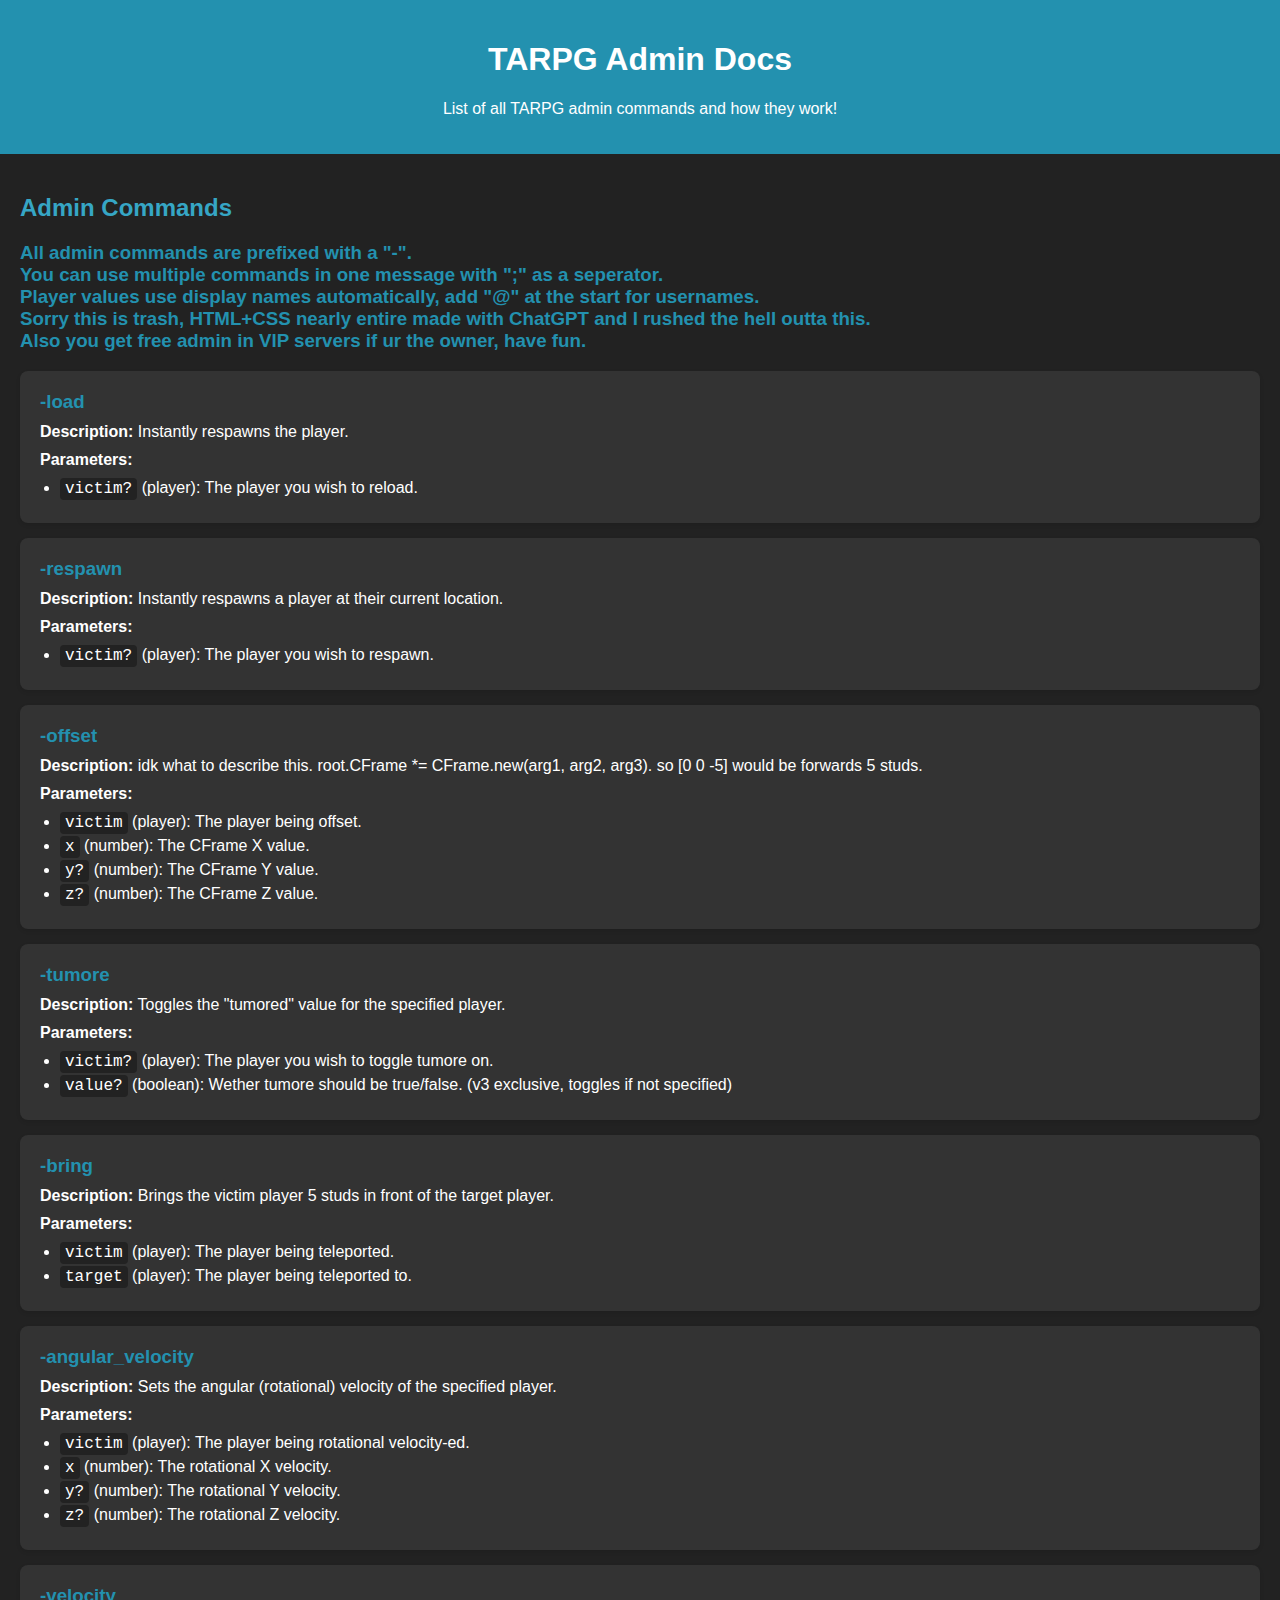
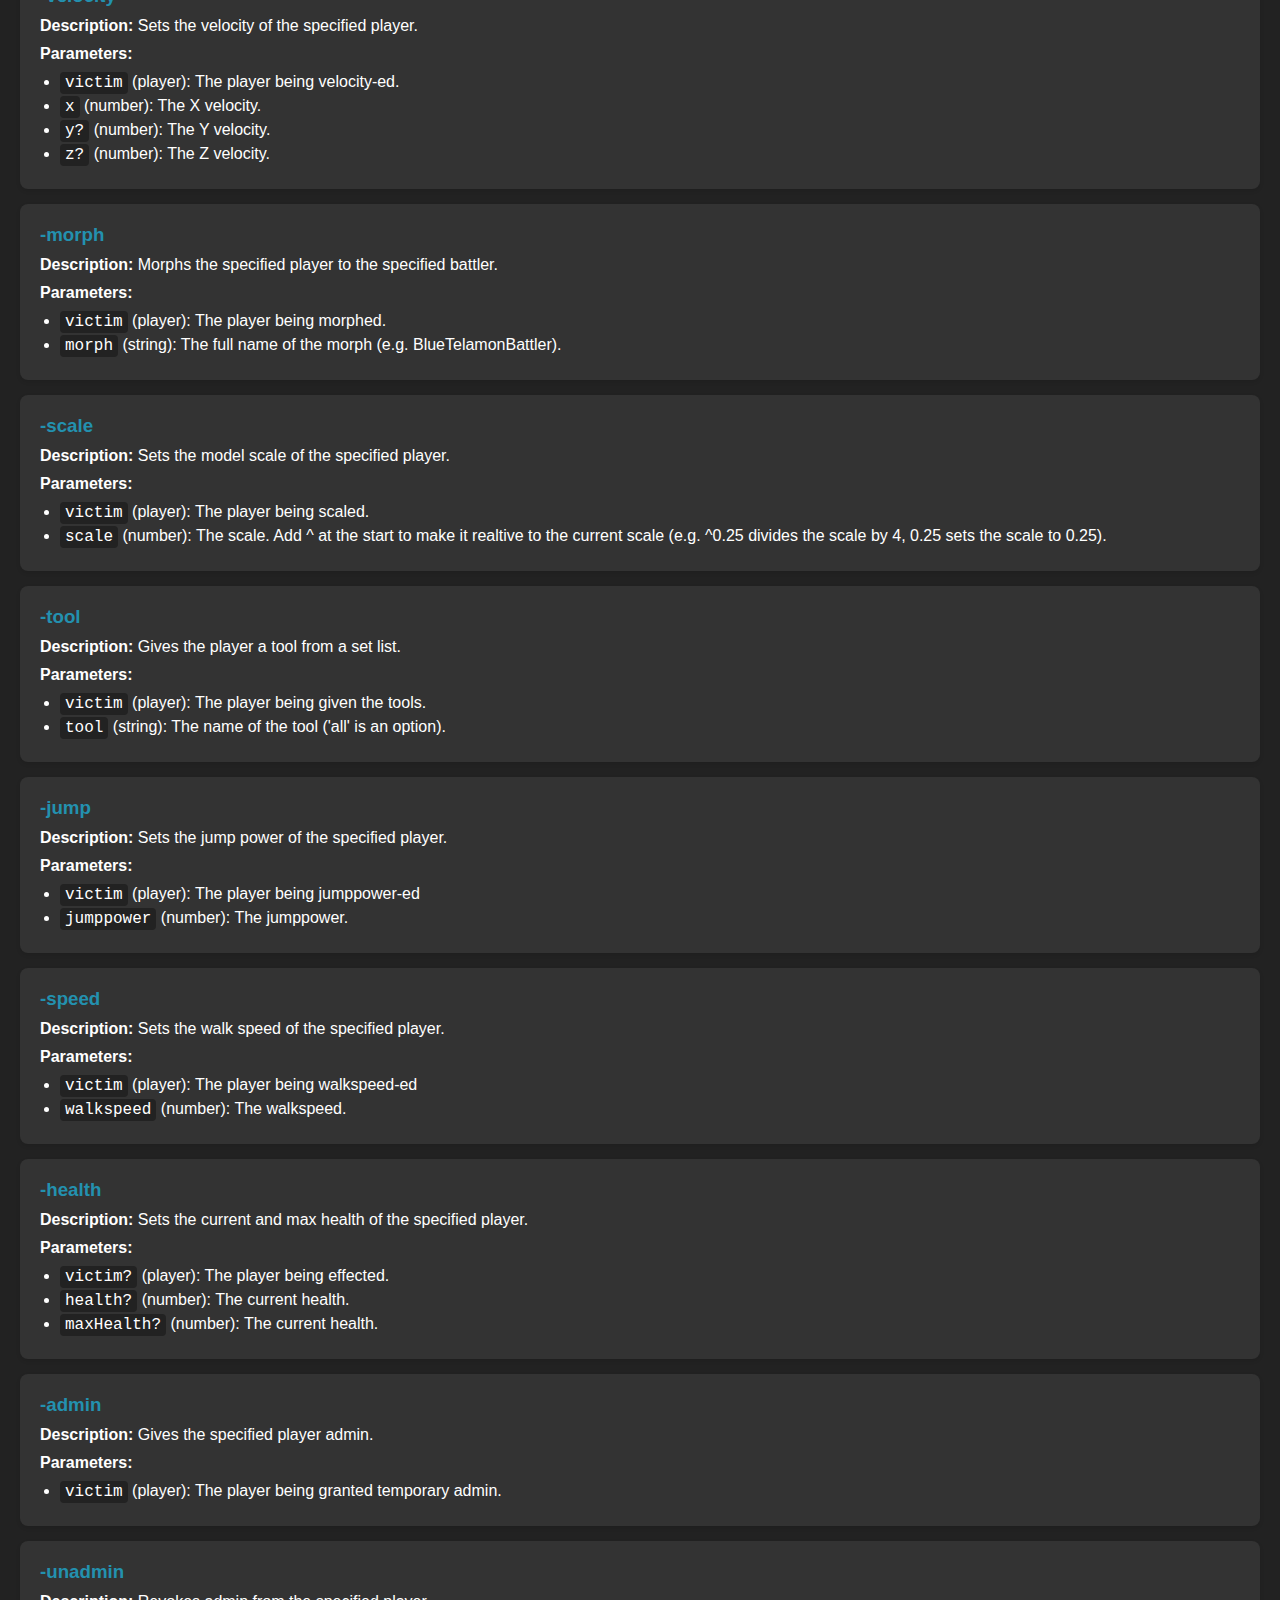
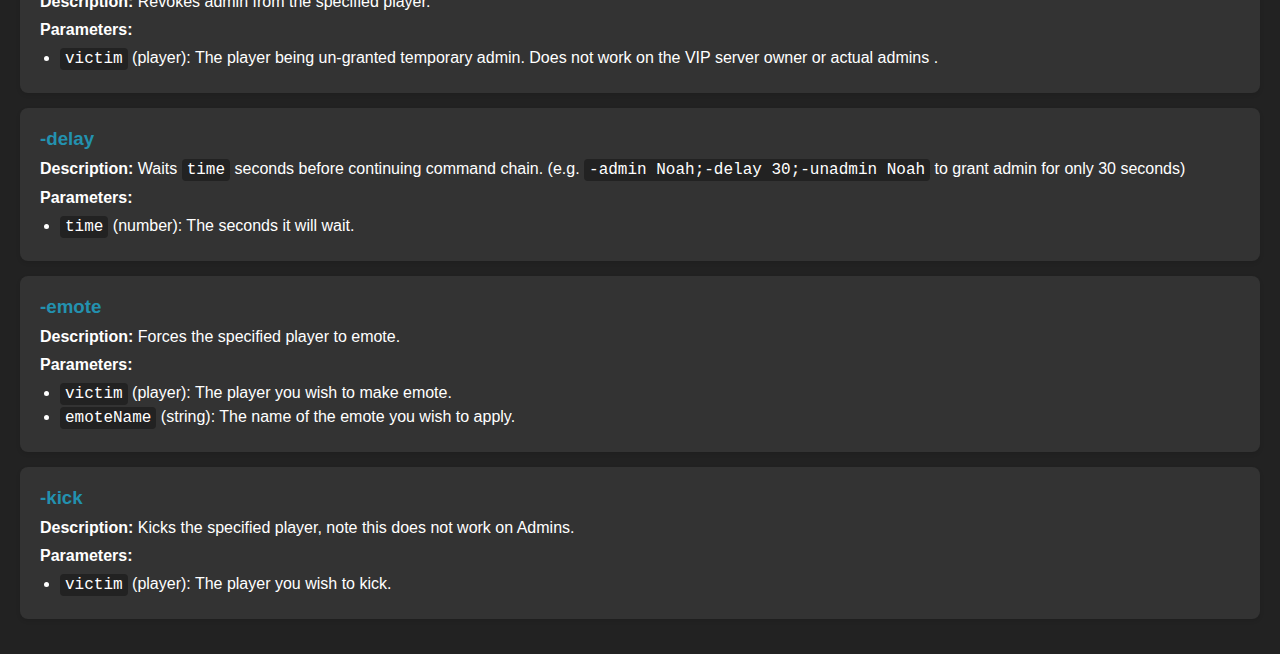
==== commit 80cf6268: "Update admin.html" ====
--- a/tarpg/admin.html
+++ b/tarpg/admin.html
@@ -118,7 +118,7 @@
 				<p><strong>Parameters:</strong></p>
 				<ul>
 					<li><code>victim</code> (player): The player being scaled.</li>
-					<li><code>scale</code> (number): The scale.</li>
+					<li><code>scale</code> (number): The scale. Add ^ at the start to make it realtive to the current scale (e.g. ^0.25 divides the scale by 4, 0.25 sets the scale to 0.25).</li>
 				</ul>
 			</div>
 
@@ -177,7 +177,7 @@
 				<p><strong>Description:</strong> Revokes admin from the specified player.</p>
 				<p><strong>Parameters:</strong></p>
 				<ul>
-					<li><code>victim</code> (player): The player being un-granted temporary admin. Does not work on the VIP server owner or actual admins.</li>
+					<li><code>victim</code> (player): The player being un-granted temporary admin. Does not work on the VIP server owner or actual admins .</li>
 				</ul>
 			</div>
 
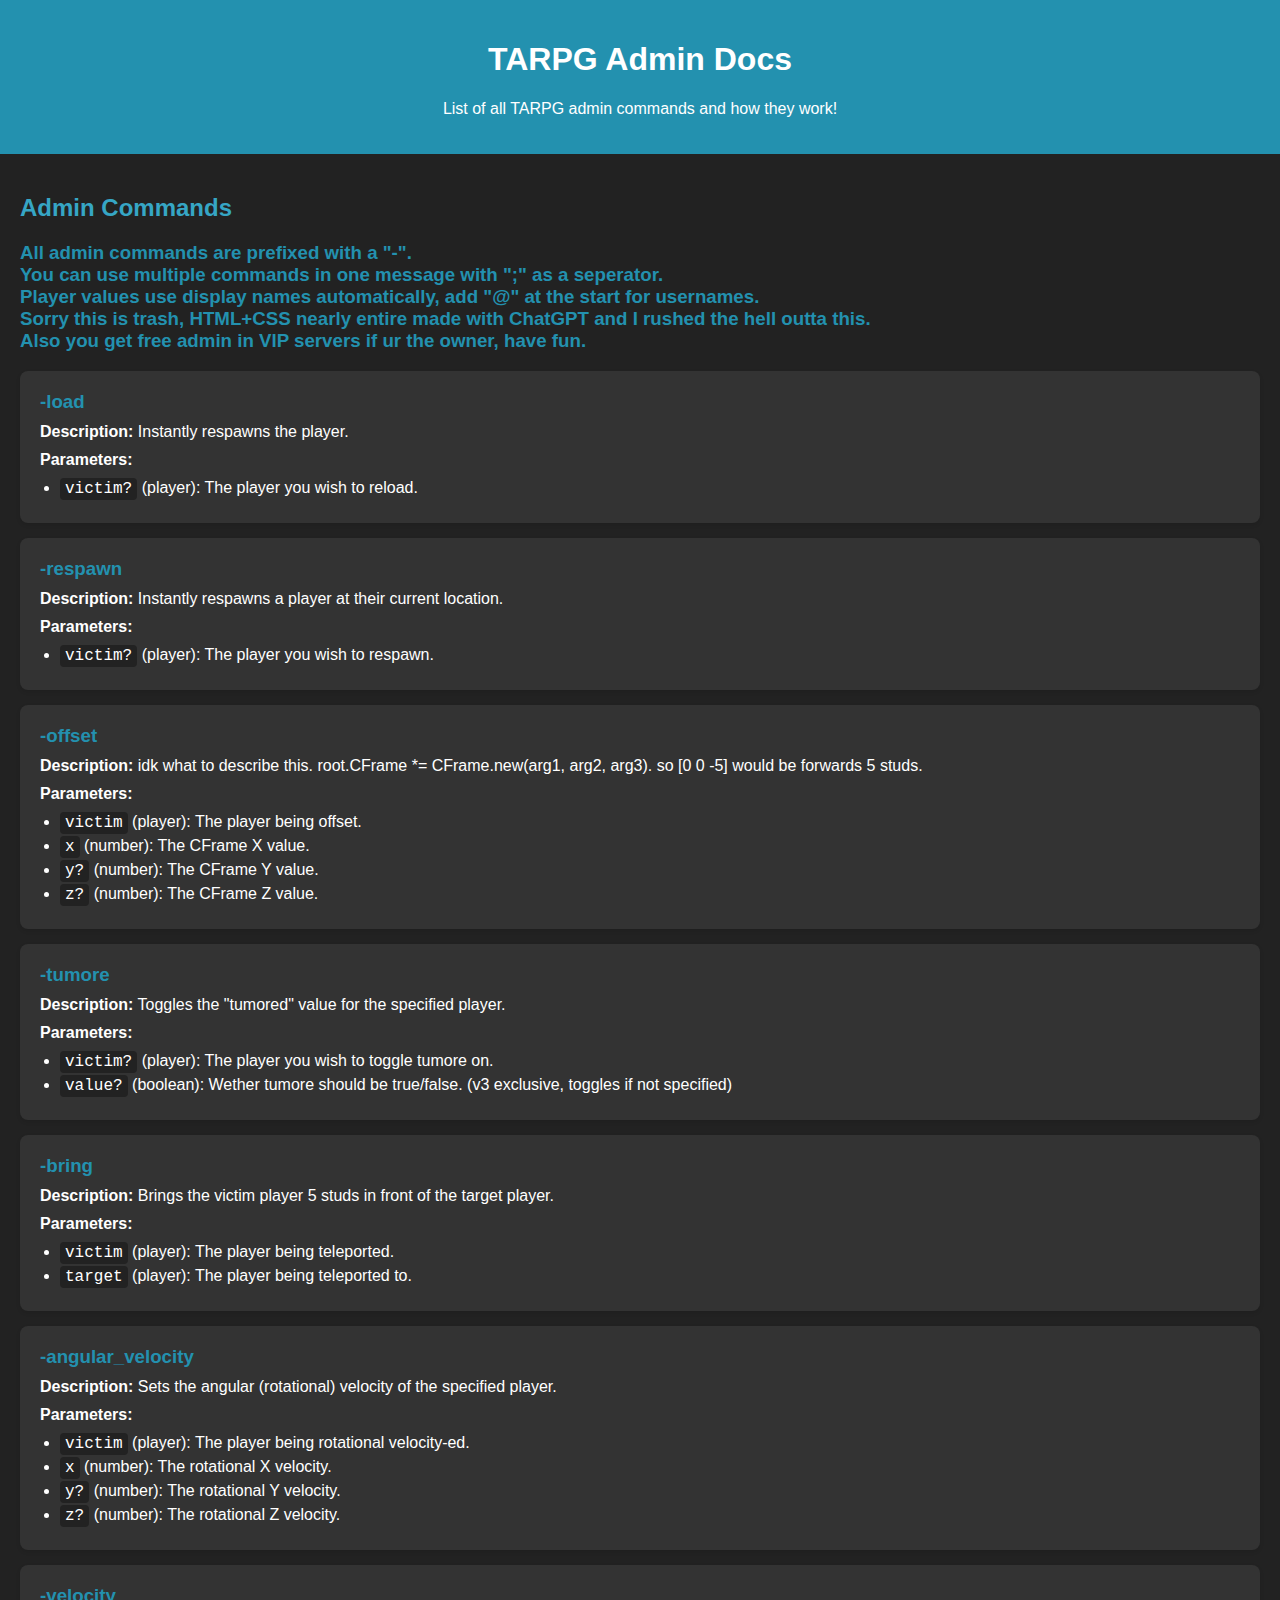
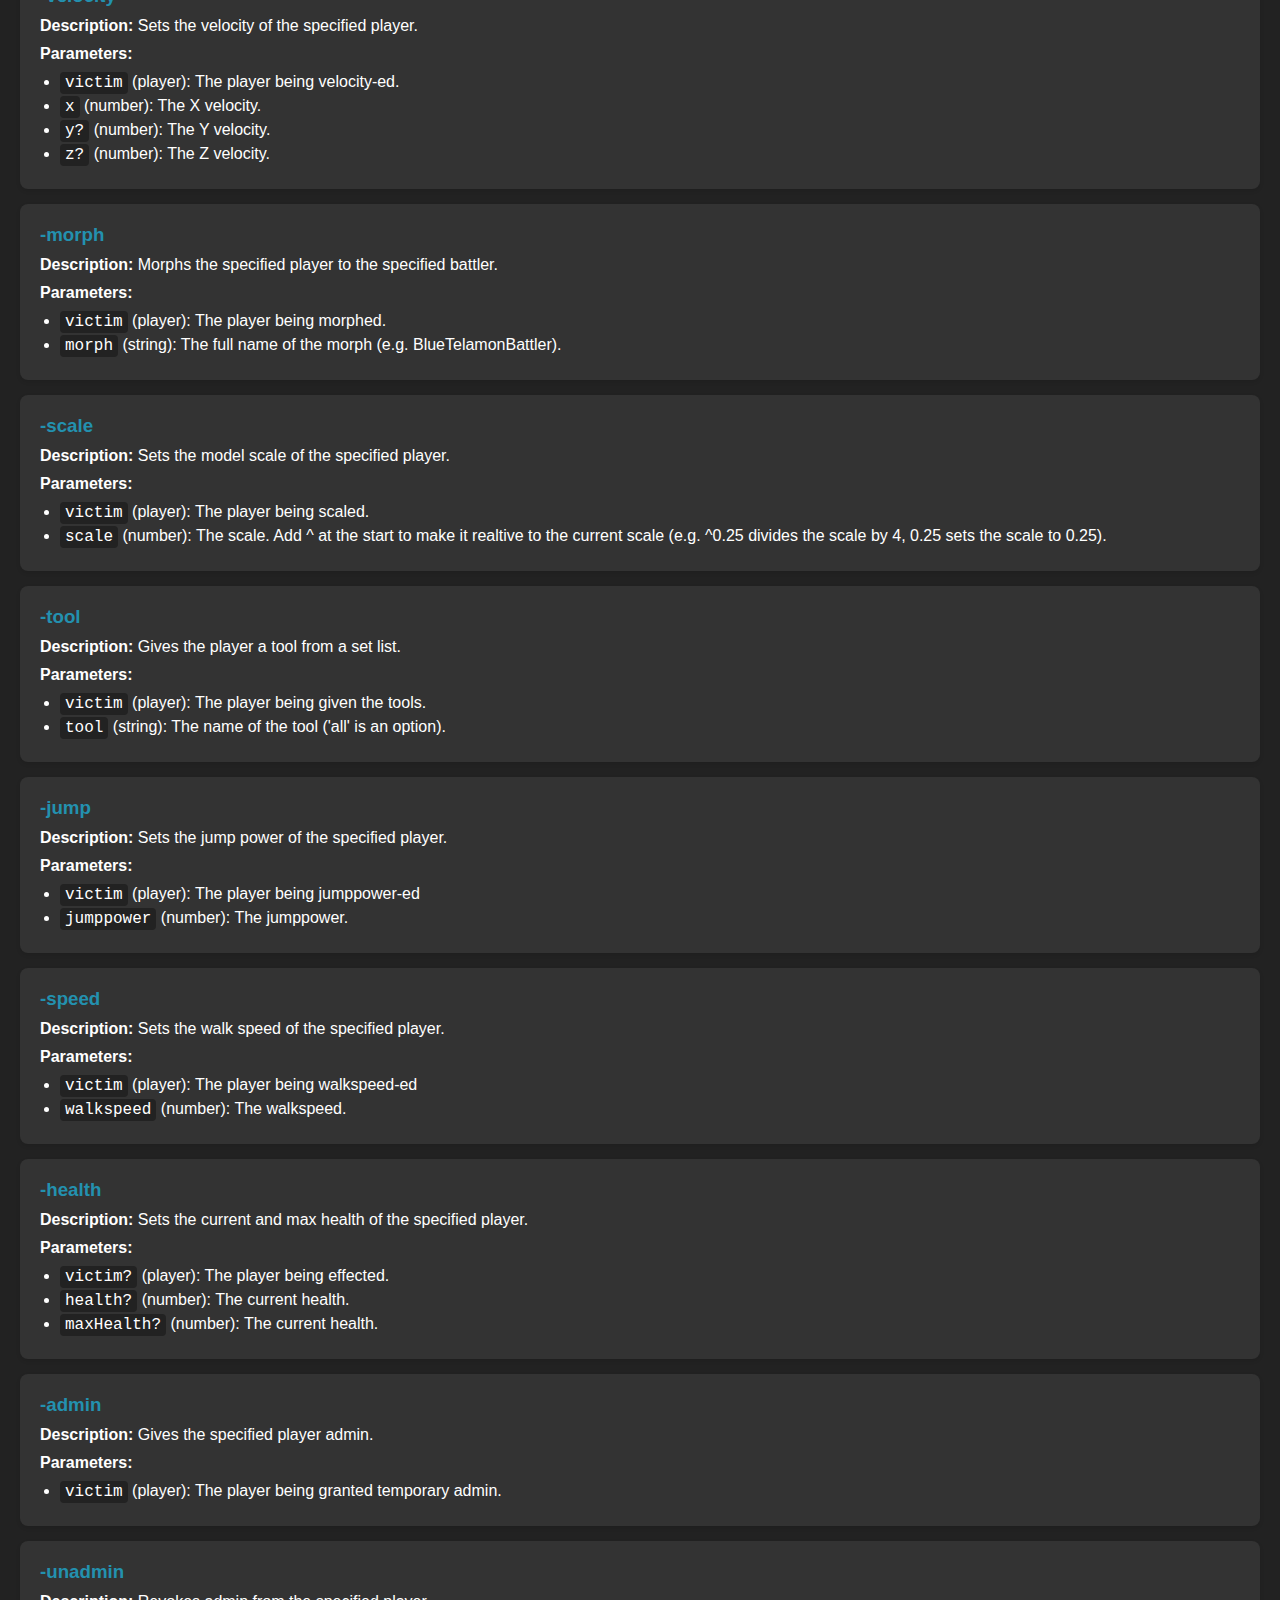
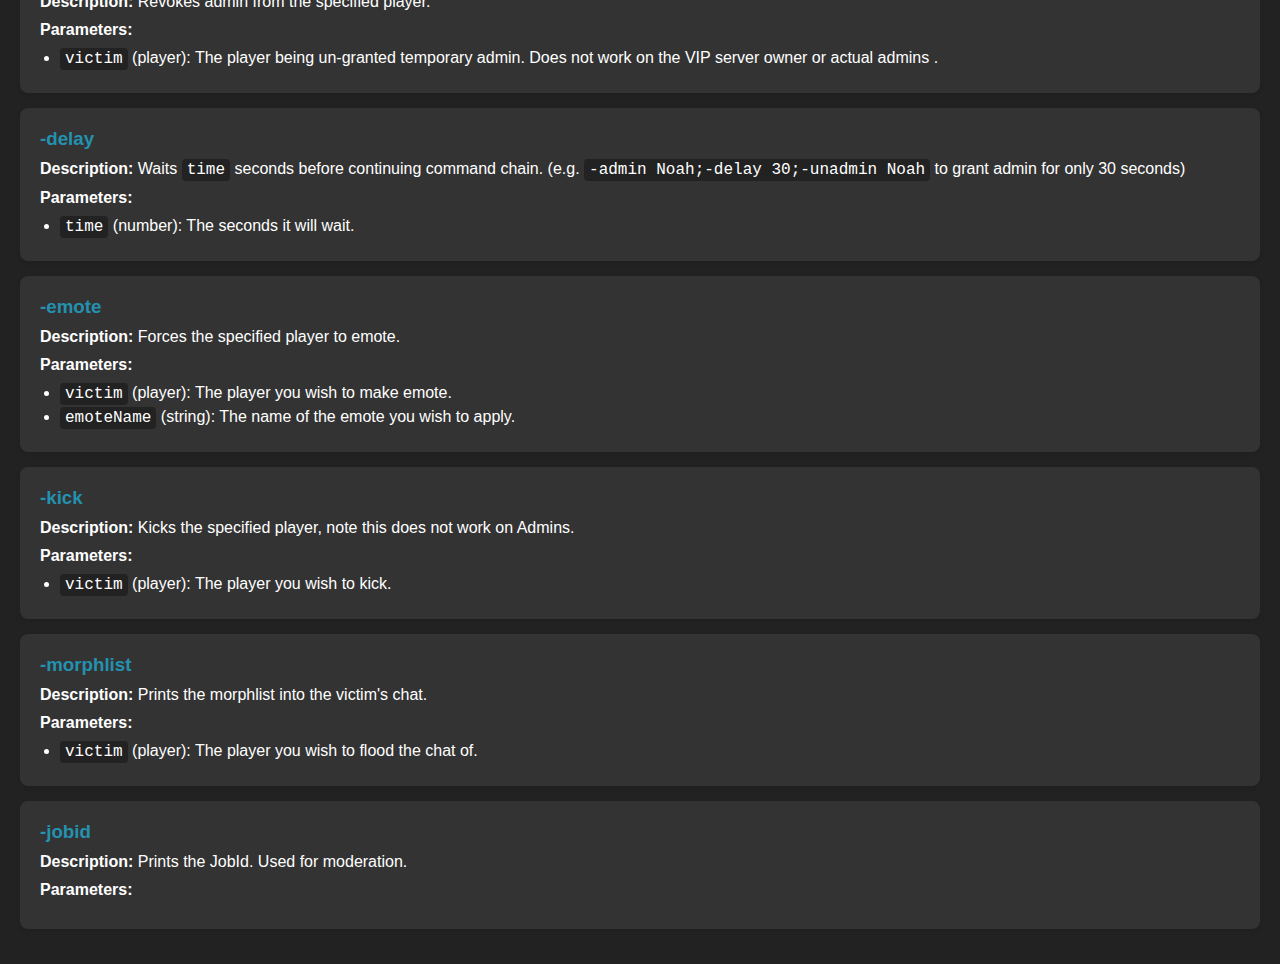
==== commit f316ec5d: "Update admin.html" ====
--- a/tarpg/admin.html
+++ b/tarpg/admin.html
@@ -208,5 +208,20 @@
 					<li><code>victim</code> (player): The player you wish to kick.</li>
 				</ul>
 			</div>
+
+			<div class="command">
+				<h3>-morphlist</h3>
+				<p><strong>Description:</strong> Prints the morphlist into the victim's chat.</p>
+				<p><strong>Parameters:</strong></p>
+				<ul>
+					<li><code>victim</code> (player): The player you wish to flood the chat of.</li>
+				</ul>
+			</div>
+
+			<div class="command">
+				<h3>-jobid</h3>
+				<p><strong>Description:</strong> Prints the JobId. Used for moderation.</p>
+				<p><strong>Parameters:</strong></p>
+			</div>
 		</div>
 </html>